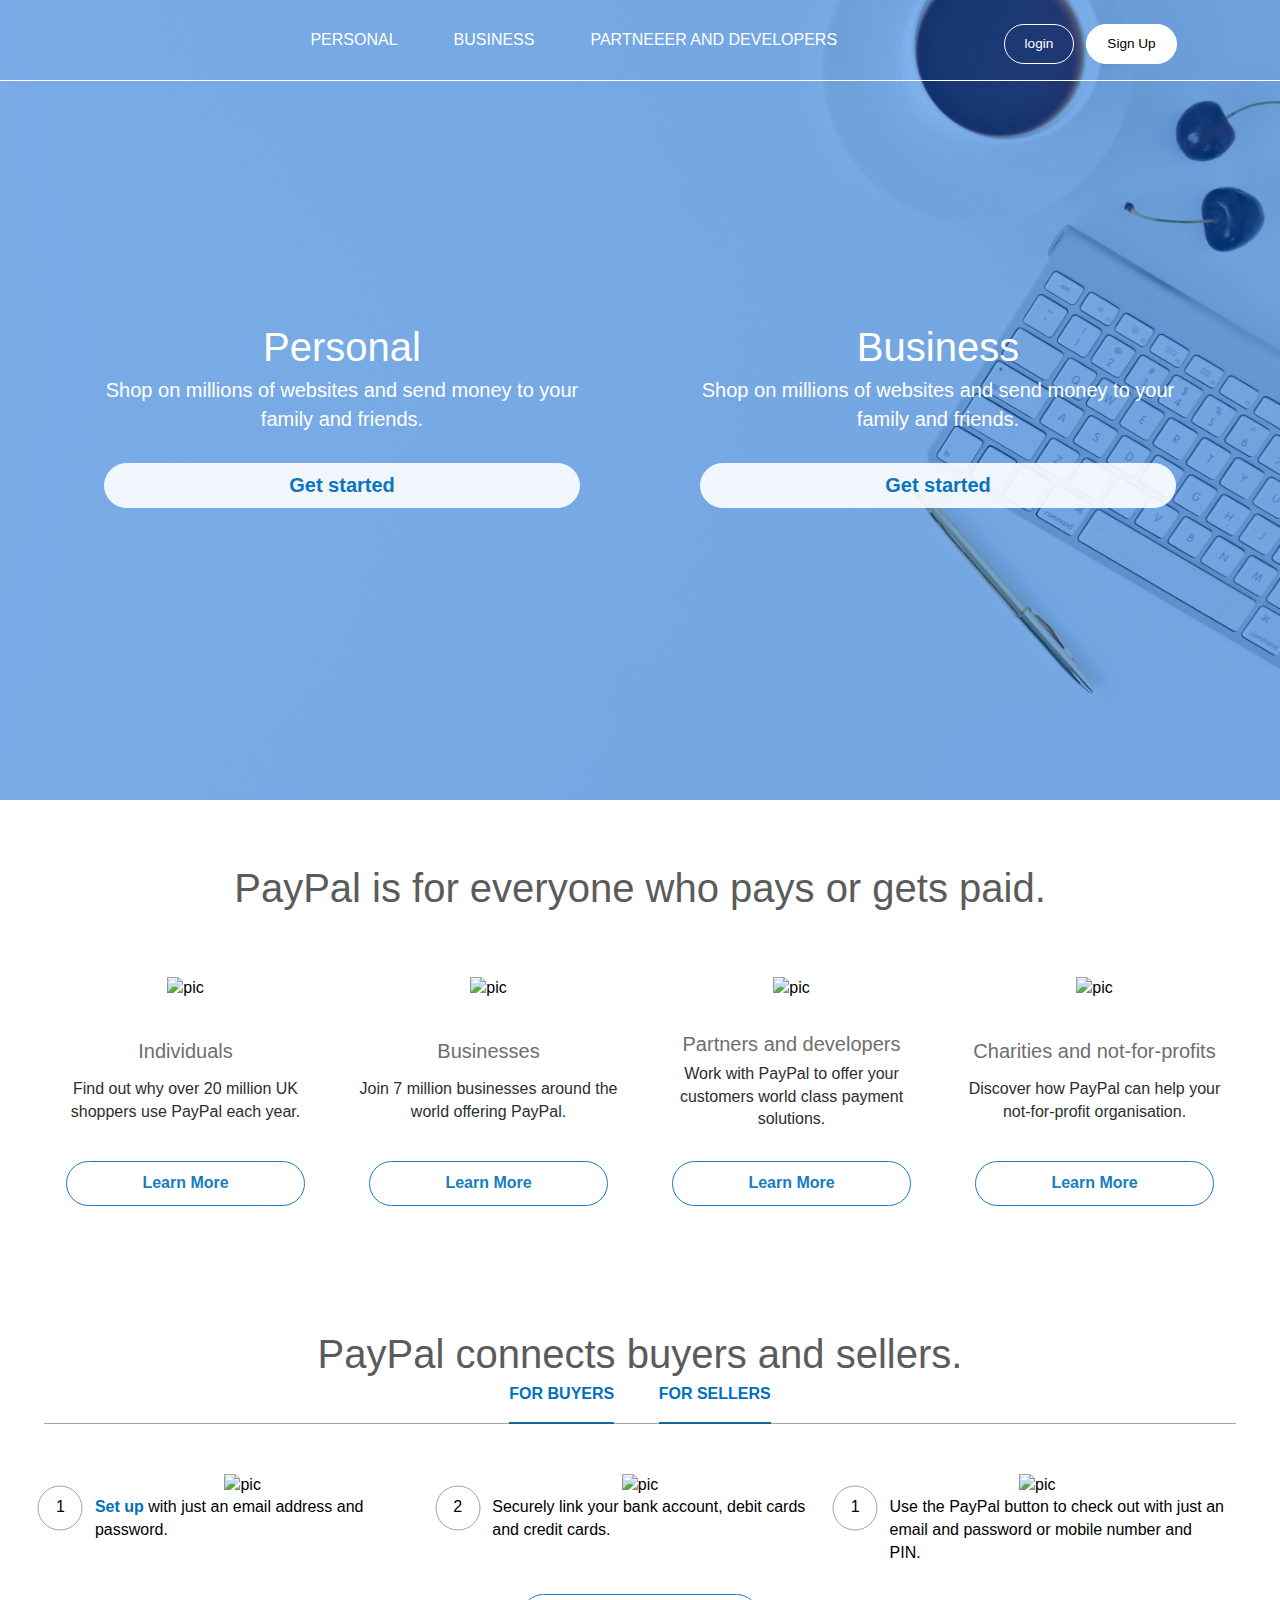
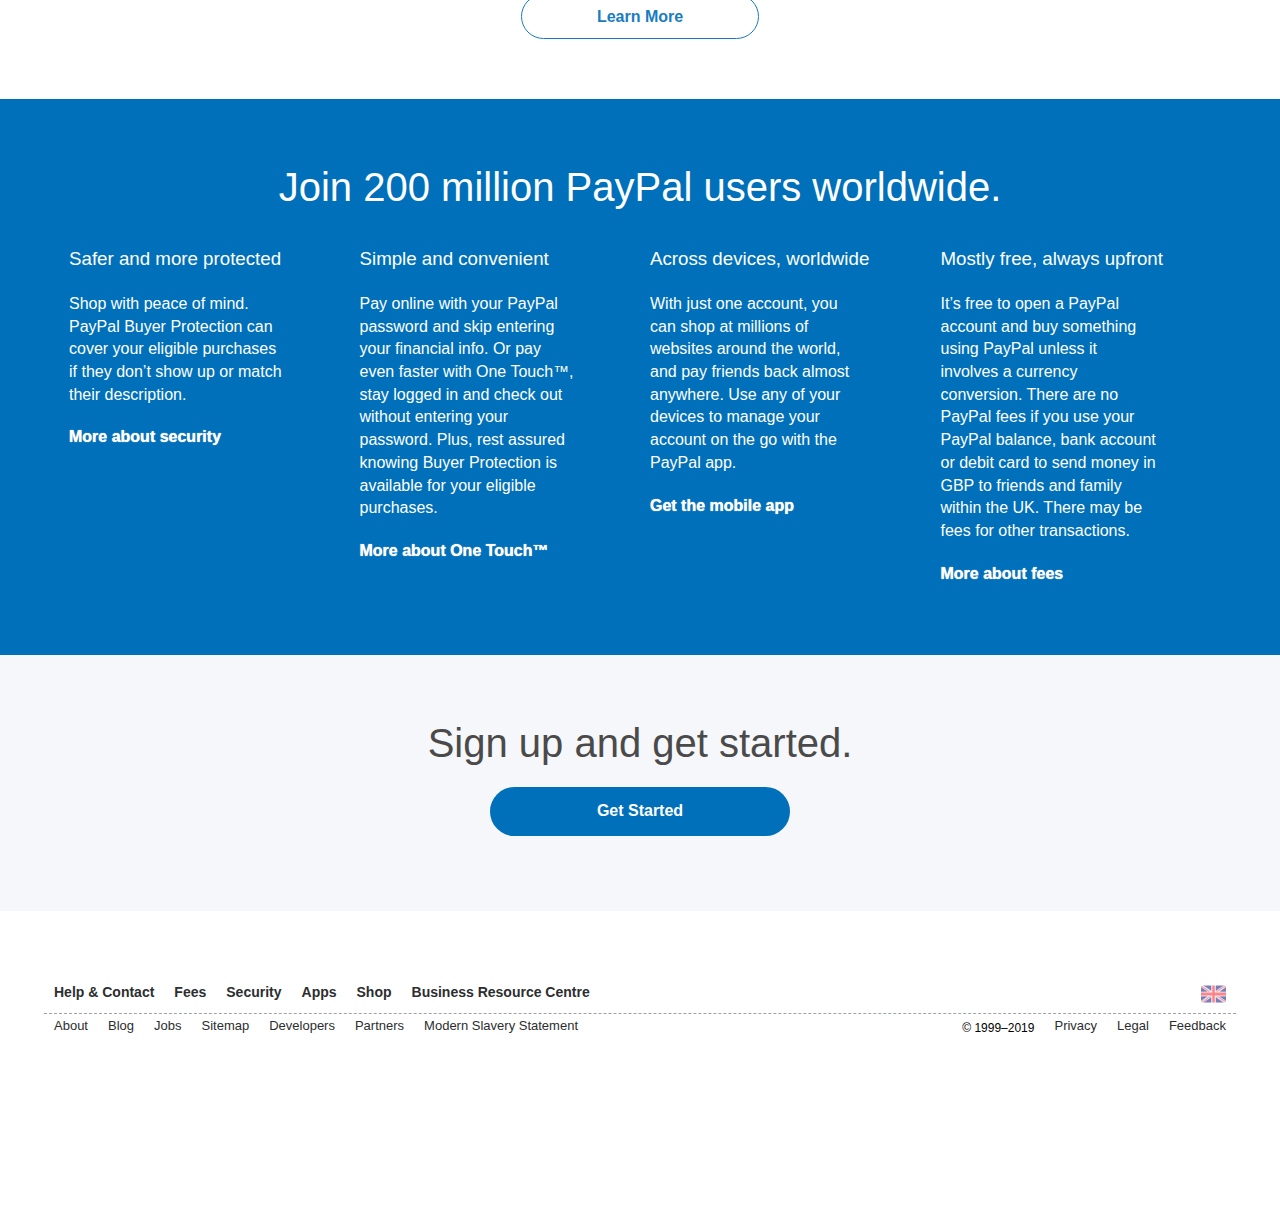
==== index.html @ 9e9250a3 "media query" ====
<!DOCTYPE html>
<html lang="en">

<head>
    <meta charset="UTF-8">
    <meta name="viewport" content="width=device-width, initial-scale=1.0">
    <meta http-equiv="X-UA-Compatible" content="ie=edge">
    <title>Document</title>
    <link rel="stylesheet" href="./css/normalize.css">
    <link rel="stylesheet" href="./css/main.css">
    <link rel="stylesheet" href="./css/responsive.css">
</head>

<body>
    <div class="wrapper">
        <!-- atik -->
        <header class="header">
            <div class="top-nav">
                <div class="container">
                    <div class=" nav-bar">
                        <div class="nav-bar__logo">
                            <a href="#"> <img src="#" alt=""></a>
                        </div>
                        <div class="hambarger-menu" id="js-navbar-toggle">
                            <p>Menu</p>
                        </div>
                        <nav class="nav-bar__nav" id="js-menu">
                            <ul>
                                <li><a href="#">Personal</a></li>
                                <li><a href="#">Business</a></li>
                                <li><a href="#">Partneeer and Developers</a></li>
                            </ul>
                        </nav>
                        <div class="nav-bar__login">
                            <a href="#">login</a>
                            <a class="nav-bar__login-siup" href="#">Sign Up</a>
                        </div>
                    </div>
                </div>
            </div>
            <div class="container">

                <div class="personal-business">
                    <h1>Personal</h1>
                    <p>Shop on millions of websites and send money to your family and friends.</p>
                    <a href="" class="personal-business__btn">Get started</a>
                </div>
                <div class="personal-business">
                    <h1>Business</h1>
                    <p>Shop on millions of websites and send money to your family and friends.</p>
                    <a href="" class="personal-business__btn">Get started</a>
                </div>
            </div>
        </header>

        <div class="container">

            <!-- Artur -->
            <section class="service">
                <div class="service__top">
                    <div class="service__block-title">
                        <h2 class="block-title">PayPal is for everyone who pays or gets paid.</h2>
                    </div>
                    <div class="service__block-content">
                        <ul class="block-content__list">
                            <li class="block-content__item">
                                <img src="https://www.paypalobjects.com/digitalassets/c/website/marketing/emea/gb/en/home/1-individuals.jpg"
                                    alt="pic" class="block-content__img">
                                <div class="block-content__title">Individuals</div>
                                <div class="block-content__dsc">
                                    <p>Find out why over 20 million UK shoppers use PayPal each year.</p>
                                </div>
                                <a href="#" class="block-content__btn">Learn More</a>
                            </li>
                            <li class="block-content__item">
                                <img src="https://www.paypalobjects.com/digitalassets/c/website/marketing/emea/gb/en/home/2-businesses.jpg"
                                    alt="pic" class="block-content__img">
                                <div class="block-content__title">Businesses</div>
                                <div class="block-content__dsc">
                                    <p>Join 7 million businesses around the world offering PayPal.</p>
                                </div>
                                <a href="#" class="block-content__btn">Learn More</a>
                            </li>
                            <li class="block-content__item">
                                <img src="https://www.paypalobjects.com/digitalassets/c/website/marketing/emea/gb/en/home/3-pd.jpg"
                                    alt="pic" class="block-content__img">
                                <div class="block-content__title">Partners and developers</div>
                                <div class="block-content__dsc">
                                    <p>Work with PayPal to offer your customers world class payment solutions.</p>
                                </div>
                                <a href="#" class="block-content__btn">Learn More</a>
                            </li>
                            <li class="block-content__item">
                                <img src="https://www.paypalobjects.com/digitalassets/c/website/marketing/emea/gb/en/home/4-charity.png"
                                    alt="pic" class="block-content__img">
                                <div class="block-content__title">Charities and not-for-profits</div>
                                <div class="block-content__dsc">
                                    <p>Discover how PayPal can help your not-for-profit organisation.</p>
                                </div>
                                <a href="#" class="block-content__btn">Learn More</a>
                            </li>
                        </ul>
                    </div>
                </div>
                <div class="service__bottom">
                    <div class="service__block-title">
                        <h2 class="block-title">PayPal connects buyers and sellers.</h2>
                    </div>
                    <div class="service__block-product">
                        <div class="block-menu">
                            <a href="" class="block-menu__link">For buyers</a>
                            <a href="" class="block-menu__link">For sellers</a>
                        </div>
                        <ul class="block-product__list">
                            <li class="block-product__item">
                                <img src="https://www.paypalobjects.com/digitalassets/c/website/marketing/emea/gb/en/home/uk-sellonline-browser1.png"
                                    alt="pic" class="block-product__img">
                                <div class="block-product__desc">
                                    <div class="block-product__number">1</div>
                                    <div class="block-product__text"><span class="product-text">Set up</span> with just
                                        an email address and password.</div>
                                </div>
                            </li>
                            <li class="block-product__item">
                                <img src="https://www.paypalobjects.com/digitalassets/c/website/marketing/emea/gb/en/home/uk-sellonline-browser2.png"
                                    alt="pic" class="block-product__img">
                                <div class="block-product__desc">
                                    <div class="block-product__number">2</div>
                                    <div class="block-product__text">Securely link your bank account, debit cards and
                                        credit cards.</div>
                                </div>
                            </li>
                            <li class="block-product__item">
                                <img src="https://www.paypalobjects.com/digitalassets/c/website/marketing/emea/gb/en/home/uk-sellonline-browser3.png"
                                    alt="pic" class="block-product__img">
                                <div class="block-product__desc">
                                    <div class="block-product__number">1</div>
                                    <div class="block-product__text">Use the PayPal button to check out with just an
                                        email and password or mobile number and PIN.</div>
                                </div>
                            </li>
                        </ul>
                        <a href="#" class="block-content__btn">Learn More</a>
                    </div>
                </div>
            </section>
        </div>
        <!-- Usun -->
        <section class="users">
            <main class="container">
                <div class="users__upper">
                    <header class="header-box">
                        <h2 class="users__header">Join 200 million PayPal users worldwide.</h2>
                    </header>

                    <article class="users__content">
                        <div class="box">

                            <p class="box__content">
                                <h3 class="box__content-heading">Safer and more protected</h3>
                                <span class="box__content-message">
                                    Shop with peace of mind. PayPal Buyer Protection can cover your eligible purchases
                                    if
                                    they don’t show up or match their description.
                                </span>
                                <a href="#" class="box__content-link">More about security</a>
                            </p>

                        </div>
                        <div class="box">

                            <p class="box__content">
                                <h3 class="box__content-heading">Simple and convenient</h3>
                                <span class="box__content-message">
                                    Pay online with your PayPal password and skip entering your financial info. Or pay
                                    even
                                    faster with One Touch™, stay logged in and check out without entering your password.
                                    Plus, rest assured knowing Buyer Protection is available for your eligible
                                    purchases.
                                </span>
                                <a href="#" class="box__content-link">
                                    More about One Touch™
                                </a>
                            </p>

                        </div>
                        <div class="box">

                            <p class="box__content">
                                <h3 class="box__content-heading">Across devices, worldwide</h3>
                                <span class="box__content-message">With just one account, you can shop at millions of
                                    websites around the world,
                                    and pay friends back almost anywhere. Use any of your devices to manage your account
                                    on
                                    the go with the PayPal app.</span>
                                <a href="#" class="box__content-link">Get the mobile app</a>
                            </p>

                        </div>
                        <div class="box">

                            <p class="box__content">
                                <h3 class="box__content-heading">Mostly free, always upfront</h3>
                                <span class="box__content-message">It’s free to open a PayPal account and buy something
                                    using PayPal unless it
                                    involves a currency conversion. There are no PayPal fees if you use your PayPal
                                    balance,
                                    bank account or debit card to send money in GBP to friends and family within the UK.
                                    There may be fees for other transactions.</span>
                                <a href="#" class="box__content-link">More about fees</a>
                            </p>

                        </div>
                    </article>
                </div>
            </main>
        </section>

        <section id="sign_up">
            <div class="container">
                <div class="sign__up-box">
                    <h2 class="sign_up-heading">Sign up and get started.</h2>

                    <button class="sign_up-button-link "><a href="#">Get Started</a></button>



                </div>
            </div>


        </section>

        <!-- Zizi -->
        <footer class="footer">
            <div class="container">
                <div class="footer-top">
                    <div class="top-left">
                        <ul>
                            <li><a href="https://www.paypal.com/uk/selfhelp/home">Help &amp; Contact</a></li>
                            <li><a href="https://www.paypal.com/uk/webapps/mpp/paypal-fees">Fees</a></li>
                            <li><a href="https://www.paypal.com/uk/webapps/mpp/paypal-safety-and-security">Security</a>
                            </li>
                            <li><a
                                    href="https://app.adjust.com/bfpiqs_meciev?fallback=https%3A%2F%2Fwww%2Epaypal%2Ecom%2Fuk%2Fwebapps%2Fmpp%2Fmobile%2Dapps">Apps</a>
                            </li>
                            <li><a href="https://www.paypal.com/uk/shopping">Shop</a></li>
                            <li><a href="https://www.paypal.com/uk/brc/">Business Resource Centre</a></li>
                        </ul>
                    </div>


                    <div class="top-left">
                        <ul>
                            <li class="country-selector">
                                <a href="https://www.paypal.com/uk/webapps/mpp/country-worldwide"><img
                                        src="./assets/images/uk.png" alt="Uk flag"
                                        title="Change language or country"></a>
                            </li>
                        </ul>
                    </div>

                </div>
                <div class="footer-bottom">
                    <div class="bottom-left">
                        <ul>
                            <li><a href="https://www.paypal.com/uk/webapps/mpp/about">About</a></li>
                            <li><a href="https://www.paypal.com/stories/uk">Blog</a></li>
                            <li><a href="https://www.paypal.com/uk/webapps/mpp/jobs">Jobs</a></li>
                            <li><a href="https://www.paypal.com/uk/webapps/mpp/full-sitemap">Sitemap</a></li>
                            <li><a href="https://developer.paypal.com/">Developers</a></li>
                            <li><a href="https://www.paypal.com/uk/webapps/mpp/partner-programme">Partners</a></li>
                            <li><a href="https://www.paypal.com/uk/webapps/mpp/ua/legalhub-full">Modern Slavery
                                    Statement</a>
                            </li>
                        </ul>
                    </div>

                    <div class="bottom-left">
                        <ul>
                            <li class="footer-copyright">© 1999–2019</li>
                            <li><a href="https://www.paypal.com/uk/webapps/mpp/ua/privacy-full">Privacy</a></li>
                            <li><a href="https://www.paypal.com/uk/webapps/mpp/ua/legalhub-full">Legal</a></li>
                            <li><a href="#">Feedback</a></li>
                        </ul>
                    </div>
                </div>
            </div>
        </footer>
    </div>

    <script>
        let mainNav = document.getElementById('js-menu');
        let navBarToggle = document.getElementById('js-navbar-toggle');

        navBarToggle.addEventListener('click', function () {

            mainNav.classList.toggle('active');
        });
    </script>

</body>

</html>
---- css/main.css ----
/* basic settings */
* {
  margin: 0;
  padding: 0;
  box-sizing: border-box;
}

html {
  width: 100%;
  height: 100%;
}

body {
  width: 100%;
  height: 100%;
  line-height: 1.42;
  font-size: 16px;
  font-family: 'Ubuntu', Arial, Helvetica, sans-serif;
  /* to smooth fonts */
  -webkit-font-smoothing: antialiased;
  -moz-osx-font-smoothing: grayscale;
}

.wrapper {
  min-height: 100%;
  overflow: hidden;
  position: relative;
}

.container {
  max-width: 1192px;
  margin: 0 auto;
}

ul {
  padding: 0;
  margin: 0;
}

ul li {
  list-style: none;
}

h1,
h2,
h3,
h4,
h5,
h6 {
  margin: 0;
  font-weight: normal;
}

a {
  text-decoration: none;
}

p {
  padding: 0;
  margin: 0;
}

*,
*::before,
*::after {
  box-sizing: border-box;
}

/* Header CSS */
.header {
  background: #9da3a6;
  position: relative;
  height: 800px;
  background: url(../assets/images/banner.jpg) center center;
  background-size: cover;
  color: #fff;
  z-index: 1;
}

.header::before {
  content: "";
  position: absolute;
  top: 0;
  left: 0;
  width: 100%;
  height: 100%;
  background: rgba(0, 100, 220, 0.5);
  z-index: -1;
}

.top-nav {
  border-bottom: 1px solid #fff;
  position: relative;
}

.nav-bar {
  width: 100%;
  height: 80px;
  display: flex;
  list-style: none;
}

.nav-bar__logo {
  width: 20%;
  height: 43px;
  display: inline-block;
  padding: 0;
  background: transparent url(https://www.paypalobjects.com/digitalassets/c/website/logo/full-text/pp_fc_hl.svg) center center no-repeat;
  background-image: url(https://www.paypalobjects.com/webstatic/i/logo/rebrand/ppcom-white.svg);
  background-clip: border-box;
  background-origin: padding-box;
  background-position: 0 50%;
  background-size: contain;
  overflow: hidden;
  margin-top: 16px;
}

.nav-bar__nav {
  width: 60%;
  z-index: 3;
}

.nav-bar__nav ul {
  display: flex;
  flex-direction: row;
}

.nav-bar__nav ul li {
  color: #fff;
  text-transform: uppercase;
  cursor: pointer;
  padding: 0 28px;
}

.nav-bar__nav ul li a {
  line-height: 80px;
  color: #fff;
}

.nav-bar__nav ul li a:hover {

  text-decoration: none;
}

.nav-bar__nav ul li:hover {
  color: #000;
  border-bottom: 2px solid #fff;
}

.hambarger-menu {
  display: none;
}

.nav-bar__login-signup {
  width: 20%;
}

.nav-bar__login a {
  float: left;
  color: #fff;
  border: 1px solid #fff;
  padding: 13px 20px;
  border-radius: 30px;
  display: flex;
  font-size: .85rem;
  align-items: center;
  justify-content: center;
  height: 40px;
  margin: 24px 6px 14px 6px;
  justify-content: flex-end;
}

.nav-bar__login a:last-child {
  color: #000;
  background: #fff;
}

.nav-bar__login a:hover {
  opacity: 0.9;
}

.personal-business {
  width: 50%;
  padding: 20% 5%;
  float: left;
  text-align: center;
  font-size: 20px;
}

.personal-business__btn {
  color: #0070ba;
  border: 1px solid #fff;
  background: #fff;
  padding: 13px 15px;
  font-family: "Helvetica Neue", Arial, sans-serif;
  font-weight: 700;
  margin-top: 30px;
  border-radius: 30px;
  opacity: .9;
  display: flex;
  align-items: center;
  justify-content: center;
  height: 45px;
}


/* Artur's scc code */
.service {
  display: flex;
  flex-direction: column;
  align-items: center;
}

.service__top {
  display: flex;
  flex-direction: column;
  margin: 60px 0 60px;
}

.service__block-title {
  display: flex;
  justify-content: center;
}

.block-title {
  font-family: "Helvetica Neue", Arial, sans-serif;
  color: #4a4a4a;
  font-size: 40px;
  font-weight: 350;
  font-style: normal;
  opacity: .9;
}

.service__block-content {
  margin-top: 40px;
}

.block-content__list {
  display: flex;
  justify-content: space-between;
  width: 100%;
}

.block-content__item {
  display: flex;
  flex-direction: column;
  align-items: center;
  width: 25%;
  margin-left: 20px;
  justify-content: space-between;
}

.block-content__item:first-child {
  margin-left: 0px;
}

.block-content__img {
  margin: 20px 0 30px;
}

.block-content__title {
  color: #4a4a4a;
  font-family: "Helvetica Neue", Arial, sans-serif;
  font-size: 20px;
  font-weight: 400;
  font-style: normal;
  margin-bottom: 5px;
  opacity: .8;
}

.block-content__dsc p {
  color: #2c2e2f;
  font-family: "Helvetica Neue", Arial, sans-serif;
  font-size: 16px;
  font-weight: 400;
  font-style: normal;
  text-align: center;
}

.block-content__btn {
  color: #0070ba;
  border: 1px solid #0070ba;
  padding: 13px 75px;
  font-family: "Helvetica Neue", Arial, sans-serif;
  font-weight: 700;
  margin-top: 30px;
  border-radius: 30px;
  opacity: .9;
  display: flex;
  align-items: center;
  justify-content: center;
  height: 45px;
}

.block-content__btn:hover {
  opacity: 1;

}

.service__bottom {
  width: 100%;
}

.service__block-product {
  display: flex;
  flex-direction: column;
  align-items: center;
}

.block-menu {
  width: 100%;
  text-align: center;
}

.block-menu:after {
  content: '';
  display: block;
  border-bottom: 1px solid #4a4a4a;
  opacity: .5;
  width: 100%;
  padding-bottom: 17px;
}

.block-menu__link {
  color: #0070ba;
  font-family: "Helvetica Neue", Arial, sans-serif;
  font-size: 16px;
  font-weight: 700;
  font-style: normal;
  text-align: center;
  text-transform: uppercase;
  margin-right: 40px;
  border-bottom: 2px solid #0070ba;
  padding-bottom: 20px;
}

.block-menu__link:last-child {
  margin-right: 0;
}

.block-product__list {
  display: flex;
  justify-content: space-between;
  width: 100%;
  margin-top: 50px;
}

.block-product__item {
  width: 33.3%;
  display: flex;
  flex-direction: column;
  align-items: center;
  margin: 0 12px;
}

.block-product__desc {
  display: flex;
  align-items: flex-start;
}

.block-product__number {
  position: relative;
  margin-right: 30px;
}

.product-text {
  color: #0070ba;
  font-weight: 700;
}

.block-product__number:after {
  position: absolute;
  content: '';
  display: block;
  width: 45px;
  height: 45px;
  border: 1px solid #9da3a6;
  border-radius: 50%;
  top: 50%;
  left: 50%;
  -webkit-transform: translate(-50%, -50%);
  transform: translate(-50%, -50%);
}

.block-content__btn {
  margin: 30px 0 60px;
}

/* User css code */

.users {
  width: 100%;
  background-color: #0070ba;
  padding: 45px 0;
}

.users__upper {
  color: #fff;
  display: flex;
  flex-direction: column;
  align-items: center;
  padding: 15px;
}

.users__header {
  font-size: 40px;
  font-weight: lighter;
}

.users__content {
  display: flex;
  flex-direction: row;
  justify-content: flex-start;


}

.box {
  margin: 10px;
  flex: 1;
  align-self: auto;
}

.box__content {
  margin: 10px;
}

.box__content-heading {
  font-weight: lighter;
  padding: 10px 0 10px 0;
}

.box__content-message {
  display: block;
  font: 16px;
  font-weight: normal;
  padding: 10px 0 20px 0;
  width: 80%;
}

.box__content-link {
  color: #fff;
  font-weight: bold;
  margin: 20px 0 10px 0;
  padding-top: 20px;
  text-shadow: 0 0 1px #fff;
}

.box a:hover {
  text-decoration-line: underline;
}

#sign_up {
  display: flex;
  align-items: center;
  width: 100%;
  background-color: #f5f7fa;
  padding: 60px 0;
}

.sign_up-heading {
  color: #4a4a4a;
  font-size: 40px;
}

.sign__up-box {
  display: flex;
  align-items: center;
  flex-direction: column;
}

.sign_up-button-link {
  background-color: #0070ba;
  margin: 15px;
  border-radius: 35px;
  width: 300px;
  padding: 15px 10px;
  display: inline-block;
  border: 0px;
}

.sign__up-box a {
  color: #fff;
  font-weight: bold;
}


/* Zizi- ----------------------------FOOTER */
.footer-top {
  display: flex;
  justify-content: space-between;
  margin-top: 70px;
  border-bottom: 1px dashed #9da3a6
}

.top-left ul {
  display: flex;
  flex-direction: row;
  align-items: flex-end;
}

.top-left ul li {
  padding: 0 10px;
}

.top-left ul li a {
  color: #2c2e2f;
  font-weight: bold;
  font-size: 14px;
}

.footer-bottom {
  display: flex;
  justify-content: space-between;
  margin-bottom: 170px;
}

.bottom-left ul {
  display: flex;
  flex-direction: row;
  align-items: flex-end;
}

.bottom-left ul li {
  padding: 0 10px;
}

.bottom-left ul li a {
  color: #2c2e2f;
  font-size: 13px;

}

.footer-copyright {
  font-size: 12px;
}

.country-selector img {
  width: 25px;
  height: 26px;
  opacity: 0.7;
}

.country-selector img:hover {
  box-shadow: 0 0 2px 1px rgba(0, 140, 186, 0.5);
}

/* User css code */
---- css/responsive.css ----
/* phone */
@media only screen and (max-width: 600px) {
    .nav-bar__logo {
        order: 2;
    }

    .nav-bar__login {
        order: 4;
    }

    .nav-bar__nav {
        order: 3;
    }

    .nav-bar__nav {
        position: absolute;
        top: 80px;
        background: #003087;
        width: 100vw;
        height: 100vh;
        opacity: .9;
        display: none;
    }

    .nav-bar__nav ul {
        background: #003087;
        display: flex;
        flex-direction: column;
    }

    .nav-bar__nav ul li {
        cursor: pointer;
    }

    .nav-bar__nav ul li a {
        font-size: 14px;
    }

    .hambarger-menu {
        color: #fff;
        border: 1px solid #fff;
        padding: 13px 20px;
        border-radius: 30px;
        display: flex;
        font-size: .85rem;
        align-items: center;
        justify-content: center;
        height: 40px;
        margin: 24px 6px 14px 24px;
        order: 1;
        position: relative;
    }

    .hambarger-menu p {
        margin-left: 16px;
    }

    .hambarger-menu::before {
        border: 1px solid #fff;
        content: "";
        width: 18px;
        position: absolute;
        top: 14px;
        left: 12px;
    }

    .hambarger-menu::after {
        border: 1px solid #fff;
        content: "";
        width: 18px;
        position: absolute;
        top: 22px;
        left: 12px;
    }

    a.nav-bar__login-siup {
        display: none;
    }

    .nav-bar__login {
        justify-content: end;
        margin-right: 24px;
    }

    .nav-bar {
        display: flex;
        justify-content: space-between;
        z-index: 2;
    }

    .active {
        display: block;

    }

   .users__header {
    font-size: 30px;
    text-align: center;
   }

   .users__content {
    display: flex;
    flex-direction: column;
   }

   .box__content-message {
    width: 99%;
   }

   .sign_up-heading {
    font-size: 25px;
    font-weight: bold;
   }

   .sign_up-button-link {
    width: 195px;
    padding: 10px 5px;
   }


}

/* Portrait tablet */
@media only screen and (min-width: 600px) {}

/*LandScap Tablet */
@media only screen and (min-width: 768px) {}

/* desktop */
@media only screen and (min-width: 992px) {}

/* large desktop */
@media only screen and (min-width: 1200px) {}
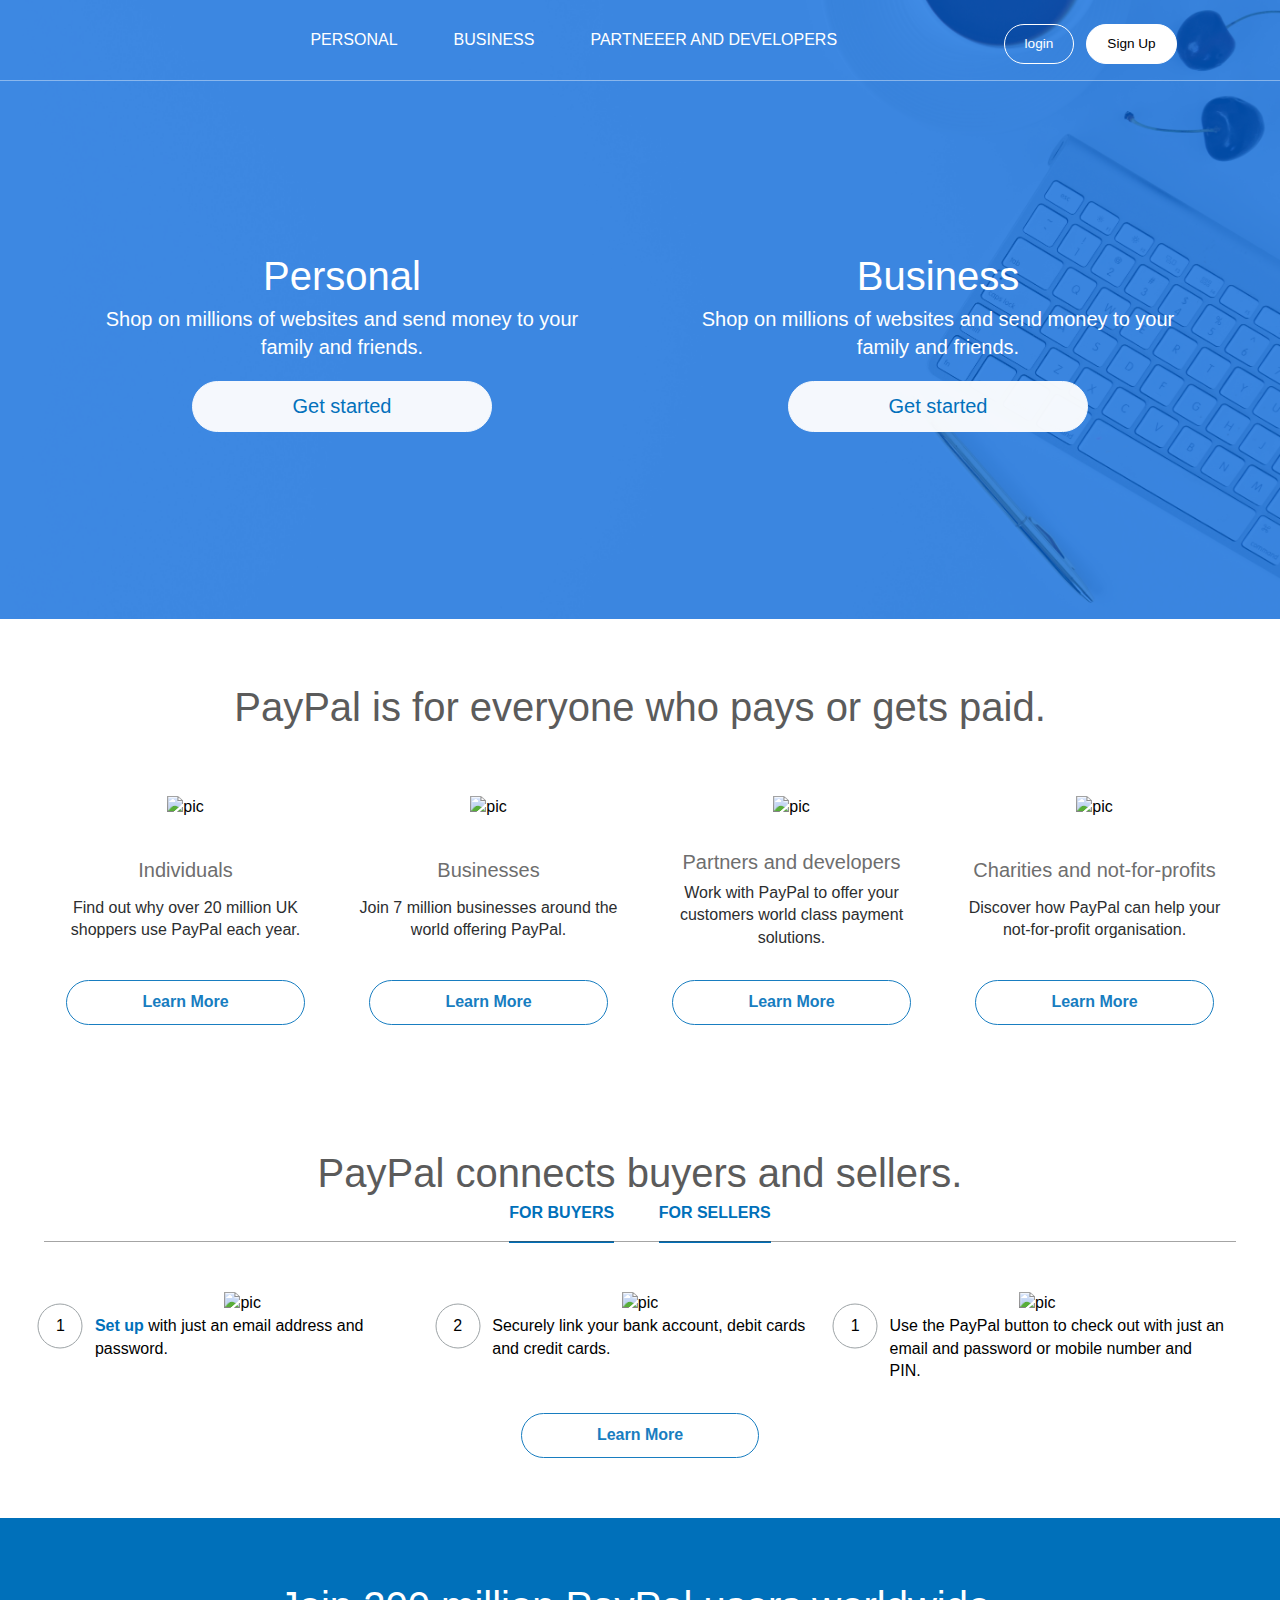
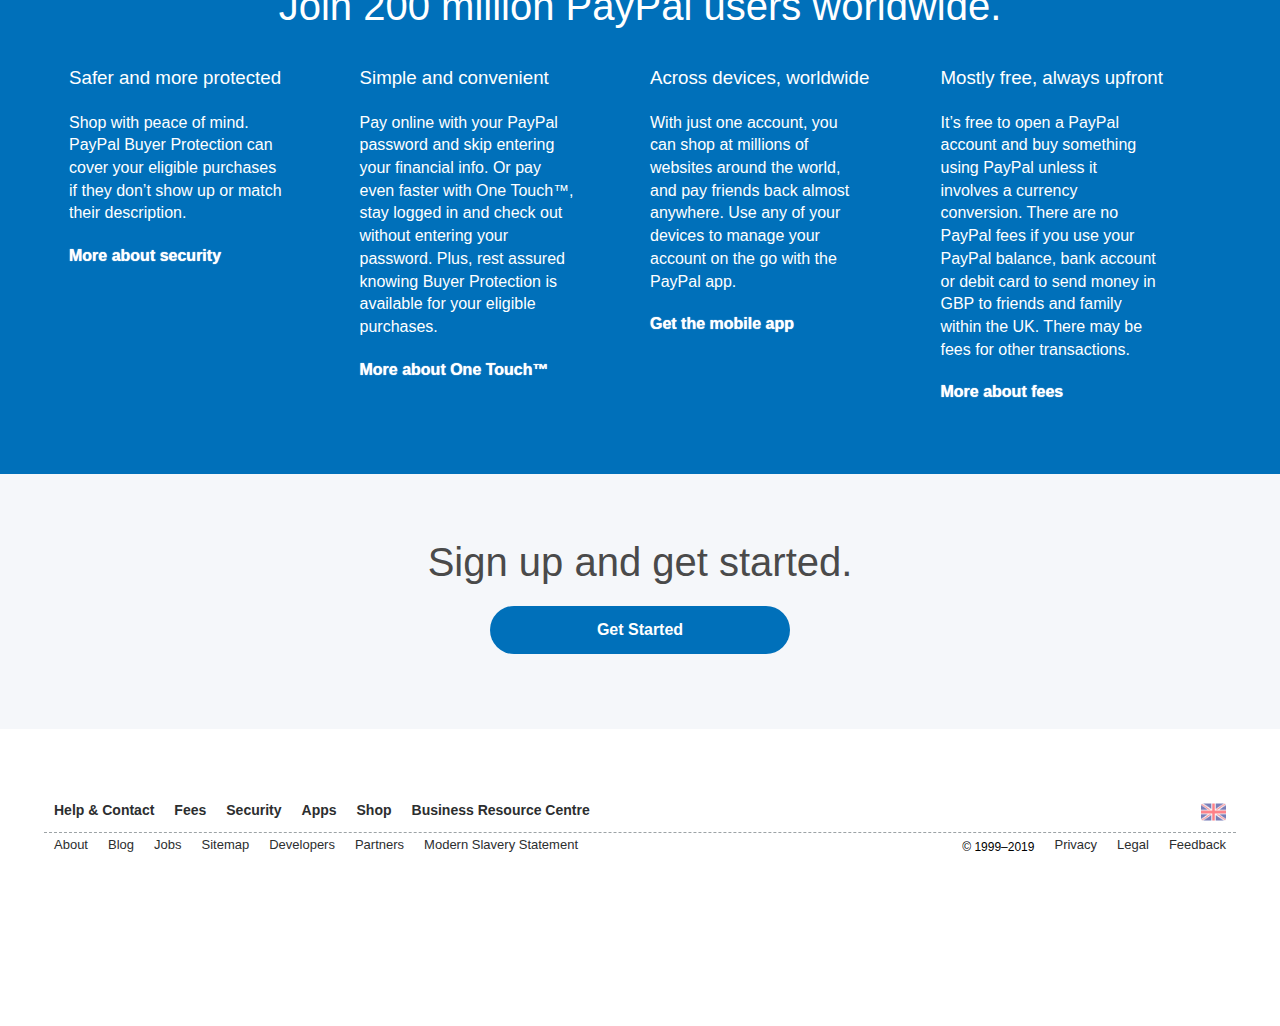
==== commit 9ae30c29: "nav and banner responsive" ====
--- a/index.html
+++ b/index.html
@@ -39,16 +39,23 @@
                 </div>
             </div>
             <div class="container">
-
-                <div class="personal-business">
-                    <h1>Personal</h1>
-                    <p>Shop on millions of websites and send money to your family and friends.</p>
-                    <a href="" class="personal-business__btn">Get started</a>
-                </div>
-                <div class="personal-business">
-                    <h1>Business</h1>
-                    <p>Shop on millions of websites and send money to your family and friends.</p>
-                    <a href="" class="personal-business__btn">Get started</a>
+                <div class="banner">
+                    <div class="personal-business">
+                        <h1>Personal</h1>
+                        <p>Shop on millions of websites and send money to your family and friends.</p>
+                        <div class="btn-bannner">
+                            <a href="#">Get started</a>
+                        </div>
+                        <!-- <a href="" class="personal-business__btn">Get started</a> -->
+                    </div>
+                    <div class="personal-business">
+                        <h1>Business</h1>
+                        <p>Shop on millions of websites and send money to your family and friends.</p>
+                        <div class="btn-bannner">
+                            <a href="#">Get started</a>
+                        </div>
+                        <!-- <a href="" class="personal-business__btn">Get started</a> -->
+                    </div>
                 </div>
             </div>
         </header>
@@ -149,7 +156,7 @@
         <section class="users">
             <main class="container">
                 <div class="users__upper">
-                    <header class="header-box">
+                    <header>
                         <h2 class="users__header">Join 200 million PayPal users worldwide.</h2>
                     </header>
 
--- a/css/main.css
+++ b/css/main.css
@@ -70,7 +70,7 @@
 .header {
   background: #9da3a6;
   position: relative;
-  height: 800px;
+  height: auto;
   background: url(../assets/images/banner.jpg) center center;
   background-size: cover;
   color: #fff;
@@ -84,12 +84,12 @@
   left: 0;
   width: 100%;
   height: 100%;
-  background: rgba(0, 100, 220, 0.5);
+  background: rgba(0, 100, 220, 0.75);
   z-index: -1;
 }
 
 .top-nav {
-  border-bottom: 1px solid #fff;
+  border-bottom: 1px solid rgba(255, 255, 255, 0.4);
   position: relative;
 }
 
@@ -179,29 +179,59 @@
   opacity: 0.9;
 }
 
+.banner {
+  display: flex;
+}
+
 .personal-business {
-  width: 50%;
-  padding: 20% 5%;
-  float: left;
+  /* width: 50%; */
+  padding: 14% 5%;
+  /* float: left; */
   text-align: center;
   font-size: 20px;
-}
-
-.personal-business__btn {
+  display: flex;
+  justify-content: space-around;
+  align-items: center;
+  flex-direction: column;
+}
+
+.btn-bannner {
+  display: flex;
+  justify-content: center;
+  align-items: center;
+  color: #0070ba;
+  border-radius: 30px;
+  border: 1px solid #fff;
+  margin: 20px;
+  background: #fff;
+  width: 300px;
+  cursor: pointer;
+  opacity: .95;
+}
+
+.btn-bannner a {
+  padding: 10px 10px;
+  color: #0070ba;
+
+}
+
+.btn-bannner:hover {
+  opacity: 1;
+}
+
+/* .personal-business__btn {
   color: #0070ba;
   border: 1px solid #fff;
   background: #fff;
   padding: 13px 15px;
   font-family: "Helvetica Neue", Arial, sans-serif;
-  font-weight: 700;
   margin-top: 30px;
   border-radius: 30px;
-  opacity: .9;
   display: flex;
   align-items: center;
   justify-content: center;
   height: 45px;
-}
+} */
 
 
 /* Artur's scc code */
--- a/css/responsive.css
+++ b/css/responsive.css
@@ -1,5 +1,15 @@
 /* phone */
 @media only screen and (max-width: 600px) {
+
+    h1 {
+        font-size: 32px;
+    }
+
+    p {
+        font: 12px;
+    }
+
+    /* nav bar */
     .nav-bar__logo {
         order: 2;
     }
@@ -58,7 +68,7 @@
     .hambarger-menu::before {
         border: 1px solid #fff;
         content: "";
-        width: 18px;
+        width: 14px;
         position: absolute;
         top: 14px;
         left: 12px;
@@ -67,7 +77,7 @@
     .hambarger-menu::after {
         border: 1px solid #fff;
         content: "";
-        width: 18px;
+        width: 14px;
         position: absolute;
         top: 22px;
         left: 12px;
@@ -93,41 +103,62 @@
 
     }
 
-   .users__header {
-    font-size: 30px;
-    text-align: center;
-   }
+    /* banner */
+    .banner {
+        display: flex;
+        flex-direction: column;
+    }
 
-   .users__content {
-    display: flex;
-    flex-direction: column;
-   }
+    .btn-bannner {
+        width: 180px;
+    }
 
-   .box__content-message {
-    width: 99%;
-   }
-
-   .sign_up-heading {
-    font-size: 25px;
-    font-weight: bold;
-   }
-
-   .sign_up-button-link {
-    width: 195px;
-    padding: 10px 5px;
-   }
+    .btn-bannner a {
+        padding: 6px 10px;
+    }
 
 
-}
 
-/* Portrait tablet */
-@media only screen and (min-width: 600px) {}
+    /* footer */
+    .footer-top {
+        flex-direction: column-reverse;
+        justify-content: center;
+        align-items: center;
+        border: none;
+        padding: 0px 10px;
+    }
 
-/*LandScap Tablet */
-@media only screen and (min-width: 768px) {}
+    .footer-bottom {
+        flex-direction: column;
+    }
 
-/* desktop */
-@media only screen and (min-width: 992px) {}
 
-/* large desktop */
-@media only screen and (min-width: 1200px) {}+    .top-left {
+        display: flex;
+        justify-content: center;
+        align-items: center;
+    }
+
+    .top-left ul li {
+        padding: 0 6px;
+    }
+
+    .bottom-left ul {
+        display: flex;
+        flex-direction: row;
+        /* align-items: flex-end; */
+        align-items: center;
+        justify-content: center;
+    }
+
+    /* Porttait tablate */
+    @media only screen and (min-width: 600px) {}
+
+    /*LandScap Tablate */
+    @media only screen and (min-width: 768px) {}
+
+    /* desktop */
+    @media only screen and (min-width: 992px) {}
+
+    /* large desktop */
+    @media only screen and (min-width: 1200px) {}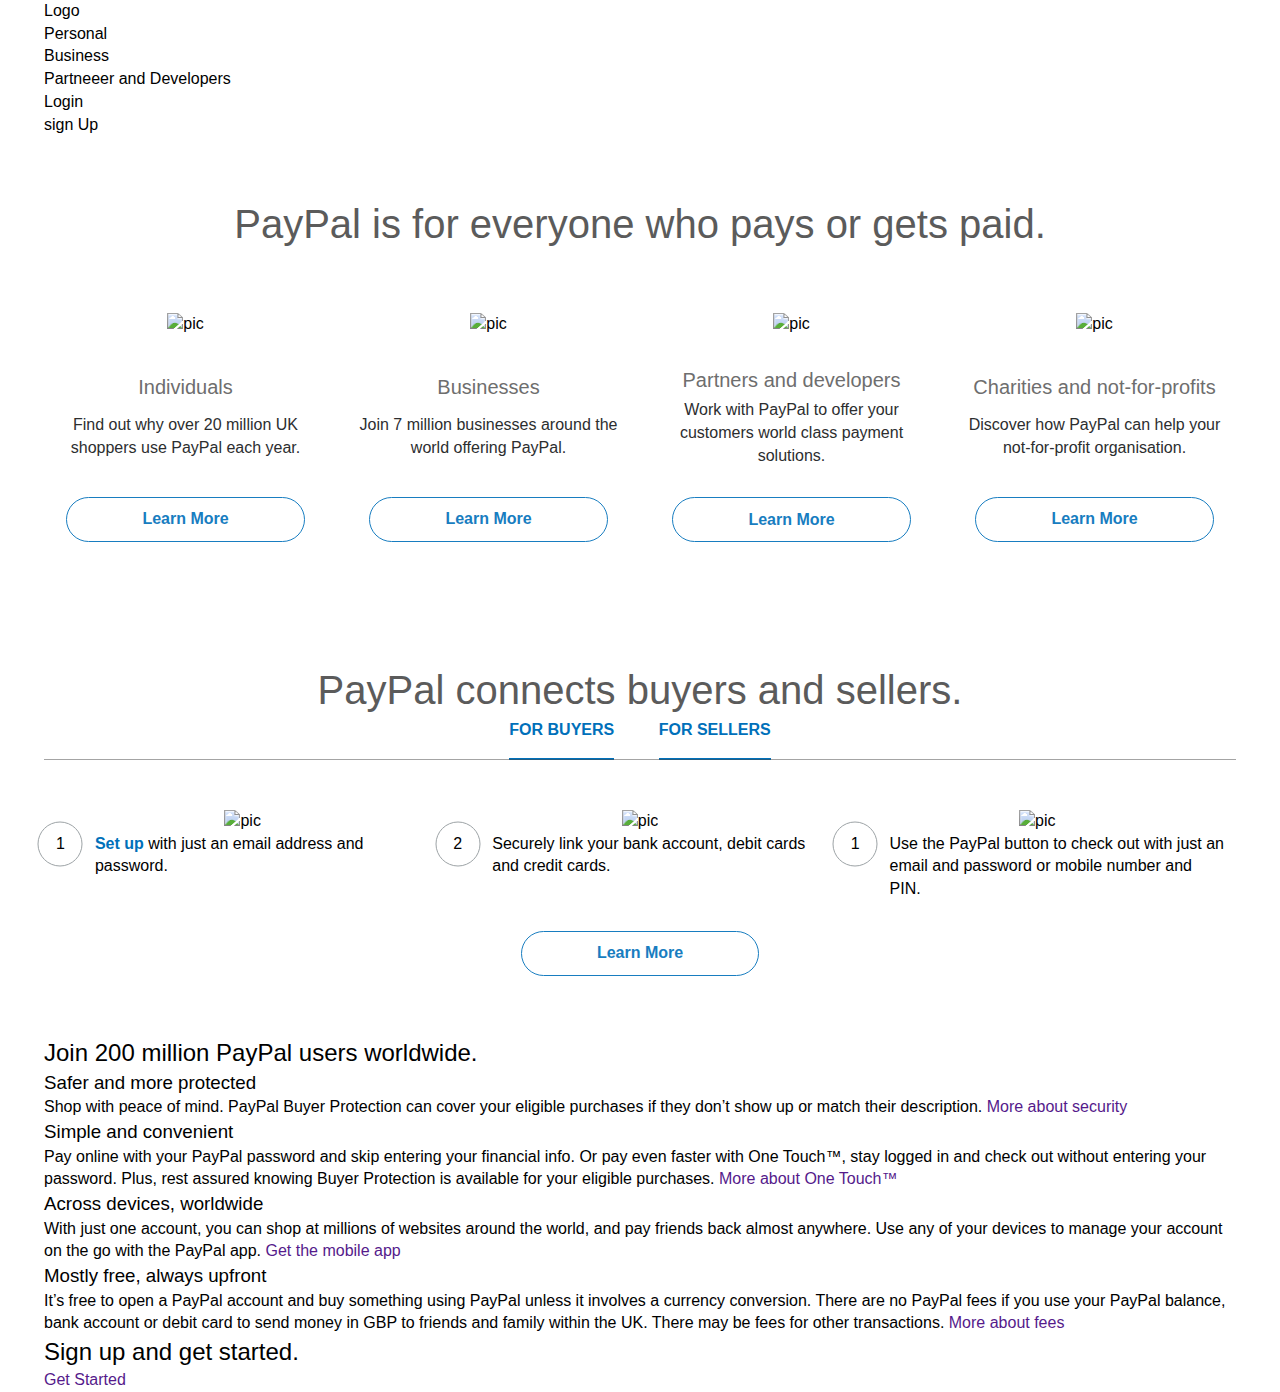
==== commit c793e46b: "made header" ====
--- a/index.html
+++ b/index.html
@@ -8,59 +8,30 @@
     <title>Document</title>
     <link rel="stylesheet" href="./css/normalize.css">
     <link rel="stylesheet" href="./css/main.css">
-    <link rel="stylesheet" href="./css/responsive.css">
 </head>
 
 <body>
     <div class="wrapper">
-        <!-- atik -->
-        <header class="header">
-            <div class="top-nav">
-                <div class="container">
-                    <div class=" nav-bar">
-                        <div class="nav-bar__logo">
-                            <a href="#"> <img src="#" alt=""></a>
-                        </div>
-                        <div class="hambarger-menu" id="js-navbar-toggle">
-                            <p>Menu</p>
-                        </div>
-                        <nav class="nav-bar__nav" id="js-menu">
-                            <ul>
-                                <li><a href="#">Personal</a></li>
-                                <li><a href="#">Business</a></li>
-                                <li><a href="#">Partneeer and Developers</a></li>
-                            </ul>
-                        </nav>
-                        <div class="nav-bar__login">
-                            <a href="#">login</a>
-                            <a class="nav-bar__login-siup" href="#">Sign Up</a>
-                        </div>
+        <div class="container">
+            <!-- atik -->
+            <header class="header">
+                <div class="nav-bar">
+                    <div class="nav-bar__logo">Logo</div>
+                    <nav class="nav-bar__nav">
+                        <ul>
+                            <li><a href="#"></a>Personal</li>
+                            <li><a href="#"></a>Business</li>
+                            <li><a href="#"></a>Partneeer and Developers</li>
+                        </ul>
+                    </nav>
+                    <div class="nav-bar__login-signup">
+                        <ul>
+                            <li><a href=""></a>Login</li>
+                            <li><a href=""></a>sign Up</li>
+                        </ul>
                     </div>
                 </div>
-            </div>
-            <div class="container">
-                <div class="banner">
-                    <div class="personal-business">
-                        <h1>Personal</h1>
-                        <p>Shop on millions of websites and send money to your family and friends.</p>
-                        <div class="btn-bannner">
-                            <a href="#">Get started</a>
-                        </div>
-                        <!-- <a href="" class="personal-business__btn">Get started</a> -->
-                    </div>
-                    <div class="personal-business">
-                        <h1>Business</h1>
-                        <p>Shop on millions of websites and send money to your family and friends.</p>
-                        <div class="btn-bannner">
-                            <a href="#">Get started</a>
-                        </div>
-                        <!-- <a href="" class="personal-business__btn">Get started</a> -->
-                    </div>
-                </div>
-            </div>
-        </header>
-
-        <div class="container">
+            </header>
 
             <!-- Artur -->
             <section class="service">
@@ -151,160 +122,72 @@
                     </div>
                 </div>
             </section>
-        </div>
-        <!-- Usun -->
-        <section class="users">
-            <main class="container">
-                <div class="users__upper">
-                    <header>
-                        <h2 class="users__header">Join 200 million PayPal users worldwide.</h2>
-                    </header>
 
-                    <article class="users__content">
-                        <div class="box">
+            <!-- Usun -->
+            <section class="users">
+                <div id="join">
+                    <h2 class="">Join 200 million PayPal users worldwide.</h2>
+                    <div class="">
+                        <h3 class="">Safer and more protected</h3>
+                        <p class="">
+                            <span class="">
+                                Shop with peace of mind. PayPal Buyer Protection can cover your eligible purchases if
+                                they don’t show up or match their description.
+                            </span>
+                            <a href="" class="">More about security</a>
+                        </p>
 
-                            <p class="box__content">
-                                <h3 class="box__content-heading">Safer and more protected</h3>
-                                <span class="box__content-message">
-                                    Shop with peace of mind. PayPal Buyer Protection can cover your eligible purchases
-                                    if
-                                    they don’t show up or match their description.
-                                </span>
-                                <a href="#" class="box__content-link">More about security</a>
-                            </p>
+                    </div>
+                    <div class="">
+                        <h3 class="">Simple and convenient</h3>
+                        <p class="">
+                            <span class="">
+                                Pay online with your PayPal password and skip entering your financial info. Or pay even
+                                faster with One Touch™, stay logged in and check out without entering your password.
+                                Plus, rest assured knowing Buyer Protection is available for your eligible purchases.
+                            </span>
+                            <a href="" class="">
+                                More about One Touch™
+                            </a>
+                        </p>
 
-                        </div>
-                        <div class="box">
+                    </div>
+                    <div class="">
+                        <h3 class="">Across devices, worldwide</h3>
+                        <p class="">
+                            <span class="">With just one account, you can shop at millions of websites around the world,
+                                and pay friends back almost anywhere. Use any of your devices to manage your account on
+                                the go with the PayPal app.</span>
+                            <a href="" class="">Get the mobile app</a>
+                        </p>
 
-                            <p class="box__content">
-                                <h3 class="box__content-heading">Simple and convenient</h3>
-                                <span class="box__content-message">
-                                    Pay online with your PayPal password and skip entering your financial info. Or pay
-                                    even
-                                    faster with One Touch™, stay logged in and check out without entering your password.
-                                    Plus, rest assured knowing Buyer Protection is available for your eligible
-                                    purchases.
-                                </span>
-                                <a href="#" class="box__content-link">
-                                    More about One Touch™
-                                </a>
-                            </p>
+                    </div>
+                    <div class="">
+                        <h3 class="">Mostly free, always upfront</h3>
+                        <p class="">
+                            <span class="">It’s free to open a PayPal account and buy something using PayPal unless it
+                                involves a currency conversion. There are no PayPal fees if you use your PayPal balance,
+                                bank account or debit card to send money in GBP to friends and family within the UK.
+                                There may be fees for other transactions.</span>
+                            <a href="" class="">More about fees</a>
+                        </p>
 
-                        </div>
-                        <div class="box">
+                    </div>
+                </div>
 
-                            <p class="box__content">
-                                <h3 class="box__content-heading">Across devices, worldwide</h3>
-                                <span class="box__content-message">With just one account, you can shop at millions of
-                                    websites around the world,
-                                    and pay friends back almost anywhere. Use any of your devices to manage your account
-                                    on
-                                    the go with the PayPal app.</span>
-                                <a href="#" class="box__content-link">Get the mobile app</a>
-                            </p>
-
-                        </div>
-                        <div class="box">
-
-                            <p class="box__content">
-                                <h3 class="box__content-heading">Mostly free, always upfront</h3>
-                                <span class="box__content-message">It’s free to open a PayPal account and buy something
-                                    using PayPal unless it
-                                    involves a currency conversion. There are no PayPal fees if you use your PayPal
-                                    balance,
-                                    bank account or debit card to send money in GBP to friends and family within the UK.
-                                    There may be fees for other transactions.</span>
-                                <a href="#" class="box__content-link">More about fees</a>
-                            </p>
-
-                        </div>
-                    </article>
-                </div>
-            </main>
-        </section>
-
-        <section id="sign_up">
-            <div class="container">
-                <div class="sign__up-box">
-                    <h2 class="sign_up-heading">Sign up and get started.</h2>
-
-                    <button class="sign_up-button-link "><a href="#">Get Started</a></button>
-
-
-
-                </div>
-            </div>
-
-
-        </section>
-
-        <!-- Zizi -->
-        <footer class="footer">
-            <div class="container">
-                <div class="footer-top">
-                    <div class="top-left">
-                        <ul>
-                            <li><a href="https://www.paypal.com/uk/selfhelp/home">Help &amp; Contact</a></li>
-                            <li><a href="https://www.paypal.com/uk/webapps/mpp/paypal-fees">Fees</a></li>
-                            <li><a href="https://www.paypal.com/uk/webapps/mpp/paypal-safety-and-security">Security</a>
-                            </li>
-                            <li><a
-                                    href="https://app.adjust.com/bfpiqs_meciev?fallback=https%3A%2F%2Fwww%2Epaypal%2Ecom%2Fuk%2Fwebapps%2Fmpp%2Fmobile%2Dapps">Apps</a>
-                            </li>
-                            <li><a href="https://www.paypal.com/uk/shopping">Shop</a></li>
-                            <li><a href="https://www.paypal.com/uk/brc/">Business Resource Centre</a></li>
-                        </ul>
-                    </div>
-
-
-                    <div class="top-left">
-                        <ul>
-                            <li class="country-selector">
-                                <a href="https://www.paypal.com/uk/webapps/mpp/country-worldwide"><img
-                                        src="./assets/images/uk.png" alt="Uk flag"
-                                        title="Change language or country"></a>
-                            </li>
-                        </ul>
+                <div id="sign_up">
+                    <div class="">
+                        <h2 class="">Sign up and get started.</h2>
+                        <a href="" class="get_started-btn">Get Started</a>
                     </div>
 
                 </div>
-                <div class="footer-bottom">
-                    <div class="bottom-left">
-                        <ul>
-                            <li><a href="https://www.paypal.com/uk/webapps/mpp/about">About</a></li>
-                            <li><a href="https://www.paypal.com/stories/uk">Blog</a></li>
-                            <li><a href="https://www.paypal.com/uk/webapps/mpp/jobs">Jobs</a></li>
-                            <li><a href="https://www.paypal.com/uk/webapps/mpp/full-sitemap">Sitemap</a></li>
-                            <li><a href="https://developer.paypal.com/">Developers</a></li>
-                            <li><a href="https://www.paypal.com/uk/webapps/mpp/partner-programme">Partners</a></li>
-                            <li><a href="https://www.paypal.com/uk/webapps/mpp/ua/legalhub-full">Modern Slavery
-                                    Statement</a>
-                            </li>
-                        </ul>
-                    </div>
+            </section>
 
-                    <div class="bottom-left">
-                        <ul>
-                            <li class="footer-copyright">© 1999–2019</li>
-                            <li><a href="https://www.paypal.com/uk/webapps/mpp/ua/privacy-full">Privacy</a></li>
-                            <li><a href="https://www.paypal.com/uk/webapps/mpp/ua/legalhub-full">Legal</a></li>
-                            <li><a href="#">Feedback</a></li>
-                        </ul>
-                    </div>
-                </div>
-            </div>
-        </footer>
+            <!-- Zizi -->
+            <footer class="footer"></footer>
+        </div>
     </div>
-
-    <script>
-        let mainNav = document.getElementById('js-menu');
-        let navBarToggle = document.getElementById('js-navbar-toggle');
-
-        navBarToggle.addEventListener('click', function () {
-
-            mainNav.classList.toggle('active');
-        });
-    </script>
 
 </body>
 
--- a/css/main.css
+++ b/css/main.css
@@ -1,10 +1,4 @@
 /* basic settings */
-* {
-  margin: 0;
-  padding: 0;
-  box-sizing: border-box;
-}
-
 html {
   width: 100%;
   height: 100%;
@@ -15,7 +9,7 @@
   height: 100%;
   line-height: 1.42;
   font-size: 16px;
-  font-family: 'Ubuntu', Arial, Helvetica, sans-serif;
+  font-family: 'Ubuntu' , Arial, Helvetica, sans-serif;
   /* to smooth fonts */
   -webkit-font-smoothing: antialiased;
   -moz-osx-font-smoothing: grayscale;
@@ -65,174 +59,6 @@
 *::after {
   box-sizing: border-box;
 }
-
-/* Header CSS */
-.header {
-  background: #9da3a6;
-  position: relative;
-  height: auto;
-  background: url(../assets/images/banner.jpg) center center;
-  background-size: cover;
-  color: #fff;
-  z-index: 1;
-}
-
-.header::before {
-  content: "";
-  position: absolute;
-  top: 0;
-  left: 0;
-  width: 100%;
-  height: 100%;
-  background: rgba(0, 100, 220, 0.75);
-  z-index: -1;
-}
-
-.top-nav {
-  border-bottom: 1px solid rgba(255, 255, 255, 0.4);
-  position: relative;
-}
-
-.nav-bar {
-  width: 100%;
-  height: 80px;
-  display: flex;
-  list-style: none;
-}
-
-.nav-bar__logo {
-  width: 20%;
-  height: 43px;
-  display: inline-block;
-  padding: 0;
-  background: transparent url(https://www.paypalobjects.com/digitalassets/c/website/logo/full-text/pp_fc_hl.svg) center center no-repeat;
-  background-image: url(https://www.paypalobjects.com/webstatic/i/logo/rebrand/ppcom-white.svg);
-  background-clip: border-box;
-  background-origin: padding-box;
-  background-position: 0 50%;
-  background-size: contain;
-  overflow: hidden;
-  margin-top: 16px;
-}
-
-.nav-bar__nav {
-  width: 60%;
-  z-index: 3;
-}
-
-.nav-bar__nav ul {
-  display: flex;
-  flex-direction: row;
-}
-
-.nav-bar__nav ul li {
-  color: #fff;
-  text-transform: uppercase;
-  cursor: pointer;
-  padding: 0 28px;
-}
-
-.nav-bar__nav ul li a {
-  line-height: 80px;
-  color: #fff;
-}
-
-.nav-bar__nav ul li a:hover {
-
-  text-decoration: none;
-}
-
-.nav-bar__nav ul li:hover {
-  color: #000;
-  border-bottom: 2px solid #fff;
-}
-
-.hambarger-menu {
-  display: none;
-}
-
-.nav-bar__login-signup {
-  width: 20%;
-}
-
-.nav-bar__login a {
-  float: left;
-  color: #fff;
-  border: 1px solid #fff;
-  padding: 13px 20px;
-  border-radius: 30px;
-  display: flex;
-  font-size: .85rem;
-  align-items: center;
-  justify-content: center;
-  height: 40px;
-  margin: 24px 6px 14px 6px;
-  justify-content: flex-end;
-}
-
-.nav-bar__login a:last-child {
-  color: #000;
-  background: #fff;
-}
-
-.nav-bar__login a:hover {
-  opacity: 0.9;
-}
-
-.banner {
-  display: flex;
-}
-
-.personal-business {
-  /* width: 50%; */
-  padding: 14% 5%;
-  /* float: left; */
-  text-align: center;
-  font-size: 20px;
-  display: flex;
-  justify-content: space-around;
-  align-items: center;
-  flex-direction: column;
-}
-
-.btn-bannner {
-  display: flex;
-  justify-content: center;
-  align-items: center;
-  color: #0070ba;
-  border-radius: 30px;
-  border: 1px solid #fff;
-  margin: 20px;
-  background: #fff;
-  width: 300px;
-  cursor: pointer;
-  opacity: .95;
-}
-
-.btn-bannner a {
-  padding: 10px 10px;
-  color: #0070ba;
-
-}
-
-.btn-bannner:hover {
-  opacity: 1;
-}
-
-/* .personal-business__btn {
-  color: #0070ba;
-  border: 1px solid #fff;
-  background: #fff;
-  padding: 13px 15px;
-  font-family: "Helvetica Neue", Arial, sans-serif;
-  margin-top: 30px;
-  border-radius: 30px;
-  display: flex;
-  align-items: center;
-  justify-content: center;
-  height: 45px;
-} */
-
 
 /* Artur's scc code */
 .service {
@@ -416,163 +242,9 @@
   margin: 30px 0 60px;
 }
 
-/* User css code */
-
-.users {
-  width: 100%;
-  background-color: #0070ba;
-  padding: 45px 0;
-}
-
-.users__upper {
-  color: #fff;
-  display: flex;
-  flex-direction: column;
-  align-items: center;
-  padding: 15px;
-}
-
-.users__header {
-  font-size: 40px;
-  font-weight: lighter;
-}
-
-.users__content {
-  display: flex;
-  flex-direction: row;
-  justify-content: flex-start;
-
-
-}
-
-.box {
-  margin: 10px;
-  flex: 1;
-  align-self: auto;
-}
-
-.box__content {
-  margin: 10px;
-}
-
-.box__content-heading {
-  font-weight: lighter;
-  padding: 10px 0 10px 0;
-}
-
-.box__content-message {
-  display: block;
-  font: 16px;
-  font-weight: normal;
-  padding: 10px 0 20px 0;
-  width: 80%;
-}
-
-.box__content-link {
-  color: #fff;
-  font-weight: bold;
-  margin: 20px 0 10px 0;
-  padding-top: 20px;
-  text-shadow: 0 0 1px #fff;
-}
-
-.box a:hover {
-  text-decoration-line: underline;
-}
-
-#sign_up {
-  display: flex;
-  align-items: center;
-  width: 100%;
-  background-color: #f5f7fa;
-  padding: 60px 0;
-}
-
-.sign_up-heading {
-  color: #4a4a4a;
-  font-size: 40px;
-}
-
-.sign__up-box {
-  display: flex;
-  align-items: center;
-  flex-direction: column;
-}
-
-.sign_up-button-link {
-  background-color: #0070ba;
-  margin: 15px;
-  border-radius: 35px;
-  width: 300px;
-  padding: 15px 10px;
-  display: inline-block;
-  border: 0px;
-}
-
-.sign__up-box a {
-  color: #fff;
-  font-weight: bold;
-}
-
-
-/* Zizi- ----------------------------FOOTER */
-.footer-top {
-  display: flex;
-  justify-content: space-between;
-  margin-top: 70px;
-  border-bottom: 1px dashed #9da3a6
-}
-
-.top-left ul {
-  display: flex;
-  flex-direction: row;
-  align-items: flex-end;
-}
-
-.top-left ul li {
-  padding: 0 10px;
-}
-
-.top-left ul li a {
-  color: #2c2e2f;
-  font-weight: bold;
-  font-size: 14px;
-}
-
-.footer-bottom {
-  display: flex;
-  justify-content: space-between;
-  margin-bottom: 170px;
-}
-
-.bottom-left ul {
-  display: flex;
-  flex-direction: row;
-  align-items: flex-end;
-}
-
-.bottom-left ul li {
-  padding: 0 10px;
-}
-
-.bottom-left ul li a {
-  color: #2c2e2f;
-  font-size: 13px;
-
-}
-
-.footer-copyright {
-  font-size: 12px;
-}
-
-.country-selector img {
-  width: 25px;
-  height: 26px;
-  opacity: 0.7;
-}
-
-.country-selector img:hover {
-  box-shadow: 0 0 2px 1px rgba(0, 140, 186, 0.5);
-}
-
-/* User css code */+
+
+
+
+
+
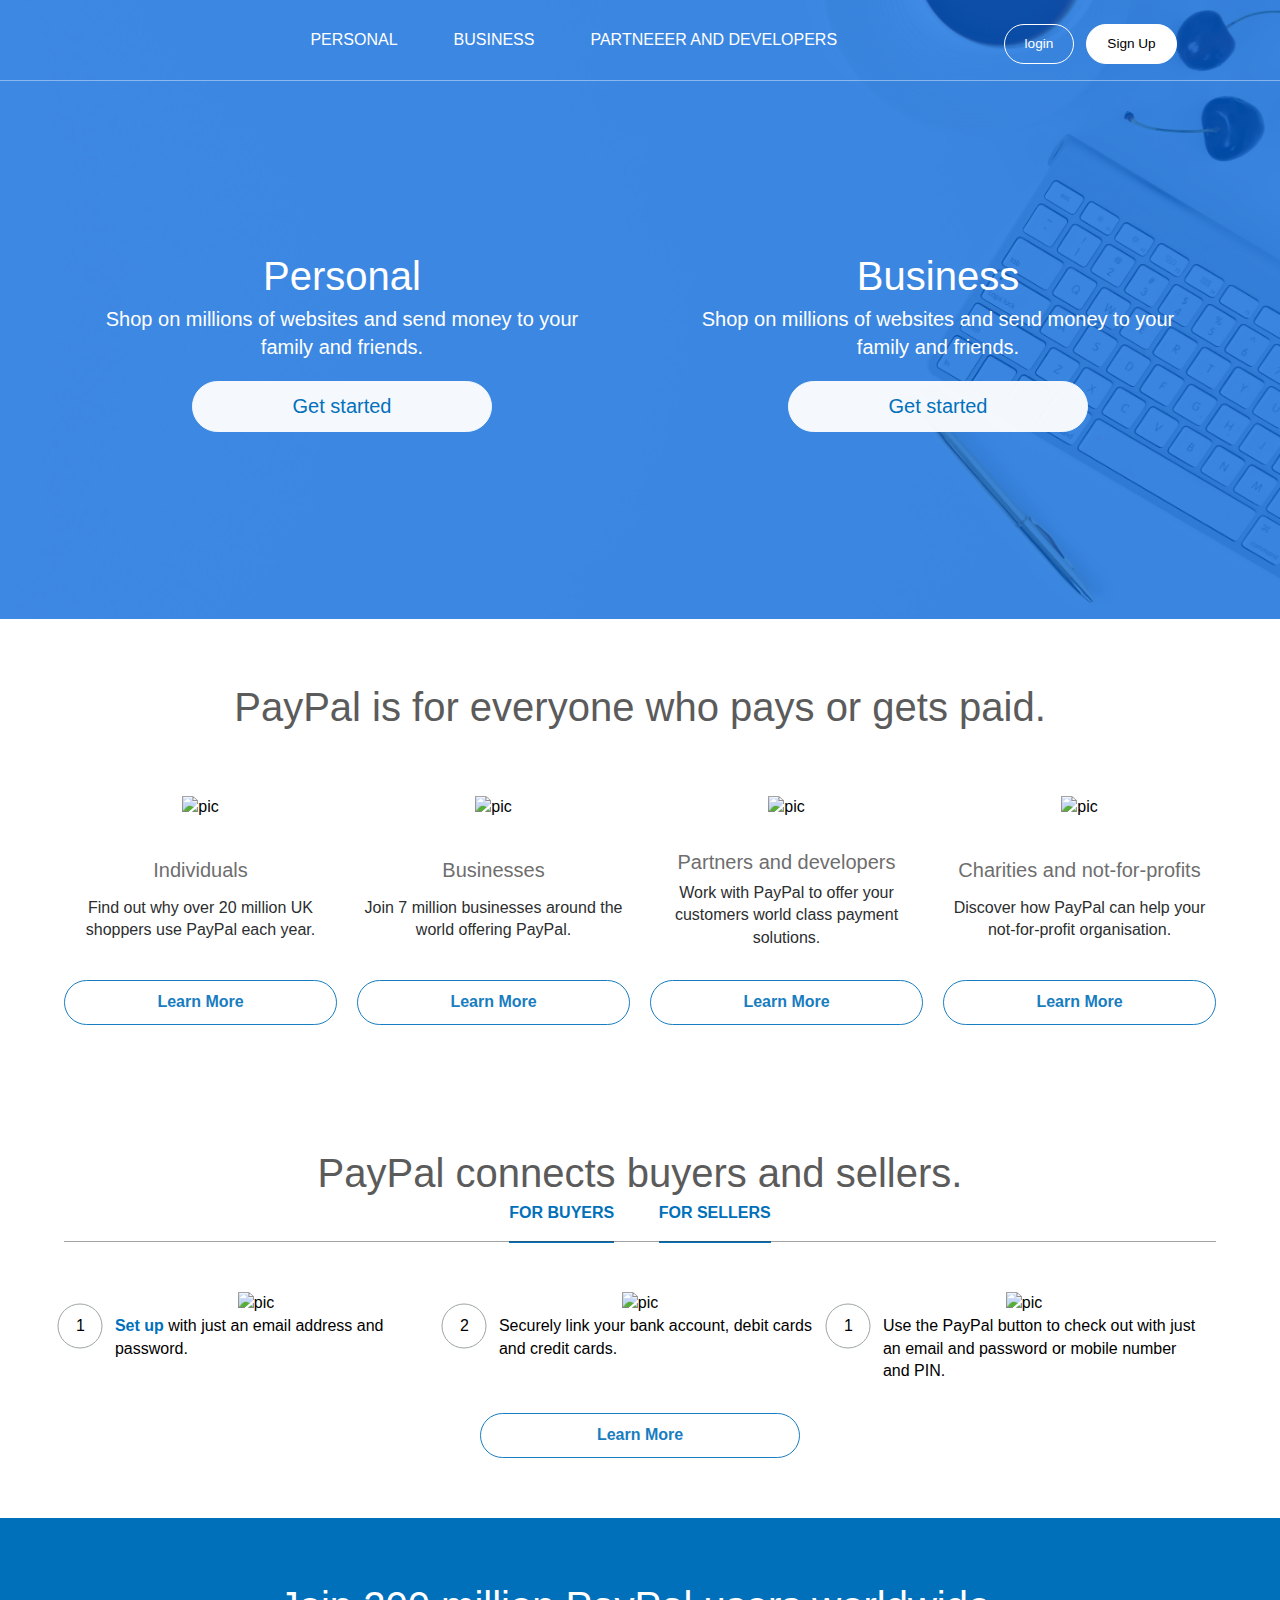
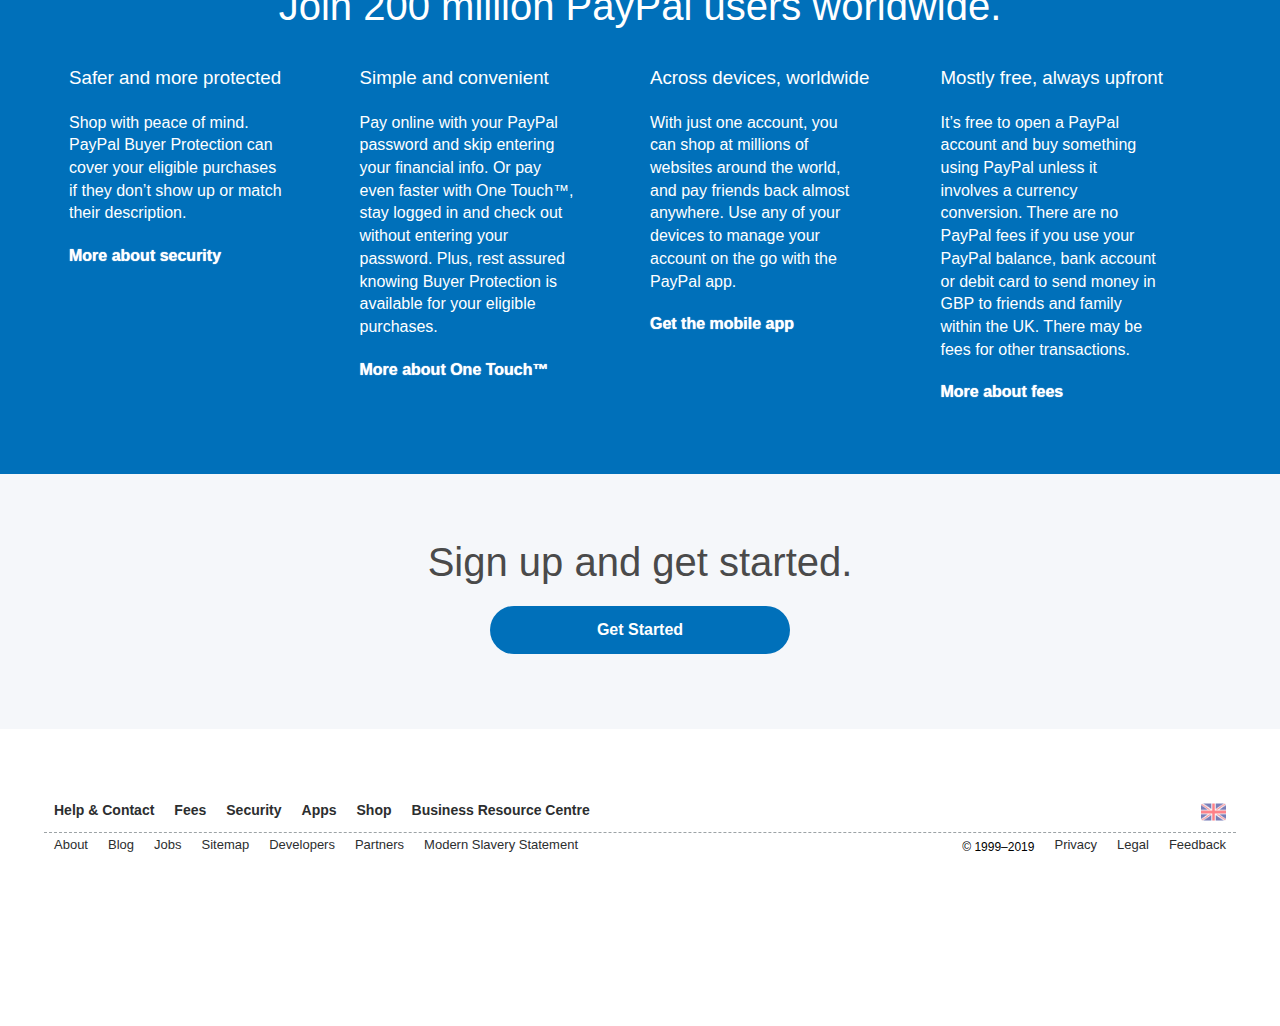
==== commit b9682a44: "service section respons. ready" ====
--- a/index.html
+++ b/index.html
@@ -8,30 +8,59 @@
     <title>Document</title>
     <link rel="stylesheet" href="./css/normalize.css">
     <link rel="stylesheet" href="./css/main.css">
+    <link rel="stylesheet" href="./css/responsive.css">
 </head>
 
 <body>
     <div class="wrapper">
+        <!-- atik -->
+        <header class="header">
+            <div class="top-nav">
+                <div class="container">
+                    <div class=" nav-bar">
+                        <div class="nav-bar__logo">
+                            <a href="#"> <img src="#" alt=""></a>
+                        </div>
+                        <div class="hambarger-menu" id="js-navbar-toggle">
+                            <p>Menu</p>
+                        </div>
+                        <nav class="nav-bar__nav" id="js-menu">
+                            <ul>
+                                <li><a href="#">Personal</a></li>
+                                <li><a href="./bizpage/business.html">Business</a></li>
+                                <li><a href="#">Partneeer and Developers</a></li>
+                            </ul>
+                        </nav>
+                        <div class="nav-bar__login">
+                            <a href="#">login</a>
+                            <a class="nav-bar__login-siup" href="#">Sign Up</a>
+                        </div>
+                    </div>
+                </div>
+            </div>
+            <div class="container">
+                <div class="banner">
+                    <div class="personal-business">
+                        <h1>Personal</h1>
+                        <p>Shop on millions of websites and send money to your family and friends.</p>
+                        <div class="btn-bannner">
+                            <a href="#">Get started</a>
+                        </div>
+                        <!-- <a href="" class="personal-business__btn">Get started</a> -->
+                    </div>
+                    <div class="personal-business">
+                        <h1>Business</h1>
+                        <p>Shop on millions of websites and send money to your family and friends.</p>
+                        <div class="btn-bannner">
+                            <a href="#">Get started</a>
+                        </div>
+                        <!-- <a href="" class="personal-business__btn">Get started</a> -->
+                    </div>
+                </div>
+            </div>
+        </header>
+
         <div class="container">
-            <!-- atik -->
-            <header class="header">
-                <div class="nav-bar">
-                    <div class="nav-bar__logo">Logo</div>
-                    <nav class="nav-bar__nav">
-                        <ul>
-                            <li><a href="#"></a>Personal</li>
-                            <li><a href="#"></a>Business</li>
-                            <li><a href="#"></a>Partneeer and Developers</li>
-                        </ul>
-                    </nav>
-                    <div class="nav-bar__login-signup">
-                        <ul>
-                            <li><a href=""></a>Login</li>
-                            <li><a href=""></a>sign Up</li>
-                        </ul>
-                    </div>
-                </div>
-            </header>
 
             <!-- Artur -->
             <section class="service">
@@ -75,7 +104,7 @@
                                 <div class="block-content__dsc">
                                     <p>Discover how PayPal can help your not-for-profit organisation.</p>
                                 </div>
-                                <a href="#" class="block-content__btn">Learn More</a>
+                                <a href="#" class="block-content__btn block-content__btn_size_big">Learn More</a>
                             </li>
                         </ul>
                     </div>
@@ -122,73 +151,161 @@
                     </div>
                 </div>
             </section>
-
-            <!-- Usun -->
-            <section class="users">
-                <div id="join">
-                    <h2 class="">Join 200 million PayPal users worldwide.</h2>
-                    <div class="">
-                        <h3 class="">Safer and more protected</h3>
-                        <p class="">
-                            <span class="">
-                                Shop with peace of mind. PayPal Buyer Protection can cover your eligible purchases if
-                                they don’t show up or match their description.
-                            </span>
-                            <a href="" class="">More about security</a>
-                        </p>
-
-                    </div>
-                    <div class="">
-                        <h3 class="">Simple and convenient</h3>
-                        <p class="">
-                            <span class="">
-                                Pay online with your PayPal password and skip entering your financial info. Or pay even
-                                faster with One Touch™, stay logged in and check out without entering your password.
-                                Plus, rest assured knowing Buyer Protection is available for your eligible purchases.
-                            </span>
-                            <a href="" class="">
-                                More about One Touch™
-                            </a>
-                        </p>
-
-                    </div>
-                    <div class="">
-                        <h3 class="">Across devices, worldwide</h3>
-                        <p class="">
-                            <span class="">With just one account, you can shop at millions of websites around the world,
-                                and pay friends back almost anywhere. Use any of your devices to manage your account on
-                                the go with the PayPal app.</span>
-                            <a href="" class="">Get the mobile app</a>
-                        </p>
-
-                    </div>
-                    <div class="">
-                        <h3 class="">Mostly free, always upfront</h3>
-                        <p class="">
-                            <span class="">It’s free to open a PayPal account and buy something using PayPal unless it
-                                involves a currency conversion. There are no PayPal fees if you use your PayPal balance,
-                                bank account or debit card to send money in GBP to friends and family within the UK.
-                                There may be fees for other transactions.</span>
-                            <a href="" class="">More about fees</a>
-                        </p>
-
-                    </div>
-                </div>
-
-                <div id="sign_up">
-                    <div class="">
-                        <h2 class="">Sign up and get started.</h2>
-                        <a href="" class="get_started-btn">Get Started</a>
-                    </div>
-
-                </div>
-            </section>
-
-            <!-- Zizi -->
-            <footer class="footer"></footer>
         </div>
+        <!-- Usun -->
+        <section class="users">
+            <main class="container">
+                <div class="users__upper">
+                   
+                        <h2 class="users__header">Join 200 million PayPal users worldwide.</h2>
+                    
+
+                    <article class="users__content">
+                        <div class="box">
+
+                            <p class="box__content">
+                                <h3 class="box__content-heading">Safer and more protected</h3>
+                                <span class="box__content-message">
+                                    Shop with peace of mind. PayPal Buyer Protection can cover your eligible purchases
+                                    if
+                                    they don’t show up or match their description.
+                                </span>
+                                <a href="#" class="box__content-link">More about security</a>
+                            </p>
+
+                        </div>
+                        <div class="box">
+
+                            <p class="box__content">
+                                <h3 class="box__content-heading">Simple and convenient</h3>
+                                <span class="box__content-message">
+                                    Pay online with your PayPal password and skip entering your financial info. Or pay
+                                    even
+                                    faster with One Touch™, stay logged in and check out without entering your password.
+                                    Plus, rest assured knowing Buyer Protection is available for your eligible
+                                    purchases.
+                                </span>
+                                <a href="#" class="box__content-link">
+                                    More about One Touch™
+                                </a>
+                            </p>
+
+                        </div>
+                        <div class="box">
+
+                            <p class="box__content">
+                                <h3 class="box__content-heading">Across devices, worldwide</h3>
+                                <span class="box__content-message">With just one account, you can shop at millions of
+                                    websites around the world,
+                                    and pay friends back almost anywhere. Use any of your devices to manage your account
+                                    on
+                                    the go with the PayPal app.</span>
+                                <a href="#" class="box__content-link">Get the mobile app</a>
+                            </p>
+
+                        </div>
+                        <div class="box">
+
+                            <p class="box__content">
+                                <h3 class="box__content-heading">Mostly free, always upfront</h3>
+                                <span class="box__content-message">It’s free to open a PayPal account and buy something
+                                    using PayPal unless it
+                                    involves a currency conversion. There are no PayPal fees if you use your PayPal
+                                    balance,
+                                    bank account or debit card to send money in GBP to friends and family within the UK.
+                                    There may be fees for other transactions.</span>
+                                <a href="#" class="box__content-link">More about fees</a>
+                            </p>
+
+                        </div>
+                    </article>
+                </div>
+            </main>
+        </section>
+
+        <section id="sign_up">
+            <div class="container">
+                <div class="sign__up-box">
+                    <h2 class="sign_up-heading">Sign up and get started.</h2>
+
+                    <button class="sign_up-button-link "><a href="#">Get Started</a></button>
+
+
+
+                </div>
+            </div>
+
+
+        </section>
+
+        <!-- Zizi -->
+        <footer class="footer">
+            <div class="container">
+                <div class="footer-top">
+                    <div class="top-left">
+                        <ul>
+                            <li><a href="https://www.paypal.com/uk/selfhelp/home">Help &amp; Contact</a></li>
+                            <li><a href="https://www.paypal.com/uk/webapps/mpp/paypal-fees">Fees</a></li>
+                            <li><a href="https://www.paypal.com/uk/webapps/mpp/paypal-safety-and-security">Security</a>
+                            </li>
+                            <li><a
+                                    href="https://app.adjust.com/bfpiqs_meciev?fallback=https%3A%2F%2Fwww%2Epaypal%2Ecom%2Fuk%2Fwebapps%2Fmpp%2Fmobile%2Dapps">Apps</a>
+                            </li>
+                            <li><a href="https://www.paypal.com/uk/shopping">Shop</a></li>
+                            <li><a href="https://www.paypal.com/uk/brc/">Business Resource Centre</a></li>
+                        </ul>
+                    </div>
+
+
+                    <div class="top-left">
+                        <ul>
+                            <li class="country-selector">
+                                <a href="https://www.paypal.com/uk/webapps/mpp/country-worldwide"><img
+                                        src="./assets/images/uk.png" alt="Uk flag"
+                                        title="Change language or country"></a>
+                            </li>
+                        </ul>
+                    </div>
+
+                </div>
+                <div class="footer-bottom">
+                    <div class="bottom-left">
+                        <ul>
+                            <li><a href="https://www.paypal.com/uk/webapps/mpp/about">About</a></li>
+                            <li><a href="https://www.paypal.com/stories/uk">Blog</a></li>
+                            <li><a href="https://www.paypal.com/uk/webapps/mpp/jobs">Jobs</a></li>
+                            <li><a href="https://www.paypal.com/uk/webapps/mpp/full-sitemap">Sitemap</a></li>
+                            <li><a href="https://developer.paypal.com/">Developers</a></li>
+                            <li><a href="https://www.paypal.com/uk/webapps/mpp/partner-programme">Partners</a></li>
+                            <li><a href="https://www.paypal.com/uk/webapps/mpp/ua/legalhub-full">Modern Slavery
+                                    Statement</a>
+                            </li>
+                        </ul>
+                    </div>
+
+                    <div class="bottom-left">
+                        <ul>
+                            <li class="footer-copyright">© 1999–2019</li>
+                            <li><a href="https://www.paypal.com/uk/webapps/mpp/ua/privacy-full">Privacy</a></li>
+                            <li><a href="https://www.paypal.com/uk/webapps/mpp/ua/legalhub-full">Legal</a></li>
+                            <li><a href="#">Feedback</a></li>
+                        </ul>
+                    </div>
+                </div>
+            </div>
+        </footer>
     </div>
 
+    <script>
+        let mainNav = document.getElementById('js-menu');
+        let navBarToggle = document.getElementById('js-navbar-toggle');
+
+        navBarToggle.addEventListener('click', function () {
+
+            mainNav.classList.toggle('active');
+        });
+    </script>
+
 </body>
 
 </html>--- a/css/main.css
+++ b/css/main.css
@@ -1,4 +1,10 @@
 /* basic settings */
+* {
+  margin: 0;
+  padding: 0;
+  box-sizing: border-box;
+}
+
 html {
   width: 100%;
   height: 100%;
@@ -9,7 +15,7 @@
   height: 100%;
   line-height: 1.42;
   font-size: 16px;
-  font-family: 'Ubuntu' , Arial, Helvetica, sans-serif;
+  font-family: 'Ubuntu', Arial, Helvetica, sans-serif;
   /* to smooth fonts */
   -webkit-font-smoothing: antialiased;
   -moz-osx-font-smoothing: grayscale;
@@ -60,11 +66,180 @@
   box-sizing: border-box;
 }
 
+/* Header CSS */
+.header {
+  background: #9da3a6;
+  position: relative;
+  height: auto;
+  background: url(../assets/images/banner.jpg) center center;
+  background-size: cover;
+  color: #fff;
+  z-index: 1;
+}
+
+.header::before {
+  content: "";
+  position: absolute;
+  top: 0;
+  left: 0;
+  width: 100%;
+  height: 100%;
+  background: rgba(0, 100, 220, 0.75);
+  z-index: -1;
+}
+
+.top-nav {
+  border-bottom: 1px solid rgba(255, 255, 255, 0.4);
+  position: relative;
+}
+
+.nav-bar {
+  width: 100%;
+  height: 80px;
+  display: flex;
+  list-style: none;
+}
+
+.nav-bar__logo {
+  width: 20%;
+  height: 43px;
+  display: inline-block;
+  padding: 0;
+  background: transparent url(https://www.paypalobjects.com/digitalassets/c/website/logo/full-text/pp_fc_hl.svg) center center no-repeat;
+  background-image: url(https://www.paypalobjects.com/webstatic/i/logo/rebrand/ppcom-white.svg);
+  background-clip: border-box;
+  background-origin: padding-box;
+  background-position: 0 50%;
+  background-size: contain;
+  overflow: hidden;
+  margin-top: 16px;
+}
+
+.nav-bar__nav {
+  width: 60%;
+  z-index: 3;
+}
+
+.nav-bar__nav ul {
+  display: flex;
+  flex-direction: row;
+}
+
+.nav-bar__nav ul li {
+  color: #fff;
+  text-transform: uppercase;
+  cursor: pointer;
+  padding: 0 28px;
+}
+
+.nav-bar__nav ul li a {
+  line-height: 80px;
+  color: #fff;
+}
+
+.nav-bar__nav ul li a:hover {
+
+  text-decoration: none;
+}
+
+.nav-bar__nav ul li:hover {
+  color: #000;
+  border-bottom: 2px solid #fff;
+}
+
+.hambarger-menu {
+  display: none;
+}
+
+.nav-bar__login-signup {
+  width: 20%;
+}
+
+.nav-bar__login a {
+  float: left;
+  color: #fff;
+  border: 1px solid #fff;
+  padding: 13px 20px;
+  border-radius: 30px;
+  display: flex;
+  font-size: .85rem;
+  align-items: center;
+  justify-content: center;
+  height: 40px;
+  margin: 24px 6px 14px 6px;
+  justify-content: flex-end;
+}
+
+.nav-bar__login a:last-child {
+  color: #000;
+  background: #fff;
+}
+
+.nav-bar__login a:hover {
+  opacity: 0.9;
+}
+
+.banner {
+  display: flex;
+}
+
+.personal-business {
+  /* width: 50%; */
+  padding: 14% 5%;
+  /* float: left; */
+  text-align: center;
+  font-size: 20px;
+  display: flex;
+  justify-content: space-around;
+  align-items: center;
+  flex-direction: column;
+}
+
+.btn-bannner {
+  display: flex;
+  justify-content: center;
+  align-items: center;
+  color: #0070ba;
+  border-radius: 30px;
+  border: 1px solid #fff;
+  margin: 20px;
+  background: #fff;
+  width: 300px;
+  cursor: pointer;
+  opacity: .95;
+}
+
+.btn-bannner a {
+  padding: 10px 10px;
+  color: #0070ba;
+
+}
+
+.btn-bannner:hover {
+  opacity: 1;
+}
+
+/* .personal-business__btn {
+  color: #0070ba;
+  border: 1px solid #fff;
+  background: #fff;
+  padding: 13px 15px;
+  font-family: "Helvetica Neue", Arial, sans-serif;
+  margin-top: 30px;
+  border-radius: 30px;
+  display: flex;
+  align-items: center;
+  justify-content: center;
+  height: 45px;
+} */
+
+
 /* Artur's scc code */
 .service {
   display: flex;
   flex-direction: column;
   align-items: center;
+  padding: 0 20px;
 }
 
 .service__top {
@@ -76,6 +251,7 @@
 .service__block-title {
   display: flex;
   justify-content: center;
+  text-align: center;
 }
 
 .block-title {
@@ -89,6 +265,10 @@
 
 .service__block-content {
   margin-top: 40px;
+}
+
+.block-content__title {
+  text-align: center;
 }
 
 .block-content__list {
@@ -136,7 +316,6 @@
 .block-content__btn {
   color: #0070ba;
   border: 1px solid #0070ba;
-  padding: 13px 75px;
   font-family: "Helvetica Neue", Arial, sans-serif;
   font-weight: 700;
   margin-top: 30px;
@@ -146,6 +325,12 @@
   align-items: center;
   justify-content: center;
   height: 45px;
+  width: 100%;
+  max-width: 320px;
+}
+
+.block-content__btn_size_big {
+  max-width: 320px;
 }
 
 .block-content__btn:hover {
@@ -207,6 +392,10 @@
   flex-direction: column;
   align-items: center;
   margin: 0 12px;
+}
+
+.block-product__item img {
+  max-width: 100%;
 }
 
 .block-product__desc {
@@ -243,8 +432,163 @@
 }
 
 
-
-
-
-
-
+/* User css code */
+
+.users {
+  width: 100%;
+  background-color: #0070ba;
+  padding: 45px 0;
+}
+
+.users__upper {
+  color: #fff;
+  display: flex;
+  flex-direction: column;
+  align-items: center;
+  padding: 15px;
+}
+
+.users__header {
+  font-size: 40px;
+  font-weight: lighter;
+}
+
+.users__content {
+  display: flex;
+  flex-direction: row;
+  justify-content: flex-start;
+
+
+}
+
+.box {
+  margin: 10px;
+  flex: 1;
+  align-self: auto;
+}
+
+.box__content {
+  margin: 10px;
+}
+
+.box__content-heading {
+  font-weight: lighter;
+  padding: 10px 0 10px 0;
+}
+
+.box__content-message {
+  display: block;
+  font: 16px;
+  font-weight: normal;
+  padding: 10px 0 20px 0;
+  width: 80%;
+}
+
+.box__content-link {
+  color: #fff;
+  font-weight: bold;
+  margin: 20px 0 10px 0;
+  padding-top: 20px;
+  text-shadow: 0 0 1px #fff;
+}
+
+.box a:hover {
+  text-decoration-line: underline;
+}
+
+#sign_up {
+  display: flex;
+  align-items: center;
+  width: 100%;
+  background-color: #f5f7fa;
+  padding: 60px 0;
+}
+
+.sign_up-heading {
+  color: #4a4a4a;
+  font-size: 40px;
+}
+
+.sign__up-box {
+  display: flex;
+  align-items: center;
+  flex-direction: column;
+}
+
+.sign_up-button-link {
+  background-color: #0070ba;
+  margin: 15px;
+  border-radius: 35px;
+  width: 300px;
+  padding: 15px 10px;
+  display: inline-block;
+  border: 0px;
+}
+
+.sign__up-box a {
+  color: #fff;
+  font-weight: bold;
+}
+
+
+/* Zizi- ----------------------------FOOTER */
+.footer-top {
+  display: flex;
+  justify-content: space-between;
+  margin-top: 70px;
+  border-bottom: 1px dashed #9da3a6
+}
+
+.top-left ul {
+  display: flex;
+  flex-direction: row;
+  align-items: flex-end;
+}
+
+.top-left ul li {
+  padding: 0 10px;
+}
+
+.top-left ul li a {
+  color: #2c2e2f;
+  font-weight: bold;
+  font-size: 14px;
+}
+
+.footer-bottom {
+  display: flex;
+  justify-content: space-between;
+  margin-bottom: 170px;
+}
+
+.bottom-left ul {
+  display: flex;
+  flex-direction: row;
+  align-items: flex-end;
+}
+
+.bottom-left ul li {
+  padding: 0 10px;
+}
+
+.bottom-left ul li a {
+  color: #2c2e2f;
+  font-size: 13px;
+
+}
+
+.footer-copyright {
+  font-size: 12px;
+}
+
+.country-selector img {
+  width: 25px;
+  height: 26px;
+  opacity: 0.7;
+}
+
+.country-selector img:hover {
+  box-shadow: 0 0 2px 1px rgba(0, 140, 186, 0.5);
+}
+
+/* User css code */--- a/css/responsive.css
+++ b/css/responsive.css
@@ -0,0 +1,342 @@
+/* phone */
+@media only screen and (max-width: 600px) {
+
+    h1 {
+        font-size: 32px;
+    }
+
+    p {
+        font: 16px;
+    }
+
+    /* nav bar */
+    .nav-bar__logo {
+        order: 2;
+    }
+
+    .nav-bar__login {
+        order: 4;
+    }
+
+    .nav-bar__nav {
+        order: 3;
+    }
+
+    .nav-bar__nav {
+        position: absolute;
+        top: 80px;
+        background: #003087;
+        width: 100vw;
+        height: 100vh;
+        opacity: .9;
+        display: none;
+    }
+
+    .nav-bar__nav ul {
+        background: #003087;
+        display: flex;
+        flex-direction: column;
+    }
+
+    .nav-bar__nav ul li {
+        cursor: pointer;
+    }
+
+    .nav-bar__nav ul li a {
+        font-size: 14px;
+    }
+
+    .hambarger-menu {
+        color: #fff;
+        border: 1px solid #fff;
+        padding: 13px 20px;
+        border-radius: 30px;
+        display: flex;
+        font-size: .85rem;
+        align-items: center;
+        justify-content: center;
+        height: 40px;
+        margin: 24px 6px 14px 24px;
+        order: 1;
+        position: relative;
+    }
+
+    .hambarger-menu p {
+        margin-left: 16px;
+    }
+
+    .hambarger-menu::before {
+        border: 1px solid #fff;
+        content: "";
+        width: 14px;
+        position: absolute;
+        top: 14px;
+        left: 12px;
+    }
+
+    .hambarger-menu::after {
+        border: 1px solid #fff;
+        content: "";
+        width: 14px;
+        position: absolute;
+        top: 22px;
+        left: 12px;
+    }
+
+    a.nav-bar__login-siup {
+        display: none;
+    }
+
+    .nav-bar__login {
+        justify-content: end;
+        margin-right: 24px;
+    }
+
+    .nav-bar {
+        display: flex;
+        justify-content: space-between;
+        z-index: 2;
+    }
+
+    .active {
+        display: block;
+
+    }
+
+    /* banner */
+    .banner {
+        display: flex;
+        flex-direction: column;
+    }
+
+    .btn-bannner {
+        width: 180px;
+    }
+
+    .btn-bannner a {
+        padding: 6px 10px;
+    }
+
+    .personal-business p {
+        font-size: 16px;
+    }
+
+
+
+
+
+    /* Users */
+
+    .users__header {
+        font-size: 30px;
+        text-align: center;
+    }
+
+    .users__content {
+        display: flex;
+        flex-direction: column;
+    }
+
+    .box__content-message {
+        width: 99%;
+    }
+
+    .sign_up-heading {
+        font-size: 25px;
+        font-weight: bold;
+    }
+
+    .sign_up-button-link {
+        width: 195px;
+        padding: 10px 5px;
+    }
+
+
+
+    /* footer */
+    .footer-top {
+        flex-direction: column-reverse;
+        justify-content: center;
+        align-items: center;
+        border: none;
+        padding: 0px 10px;
+    }
+
+    .footer-bottom {
+        flex-direction: column;
+        margin-bottom: 80px;
+    }
+
+    .footer-bottom .top-left {
+        display: flex;
+        justify-content: center;
+        align-items: center;
+        margin: 12px;
+    }
+
+    .top-left ul {
+        display: flex;
+        flex-wrap: wrap;
+        align-items: center;
+        justify-content: center;
+    }
+
+    .top-left ul li {
+        padding: 0 6px;
+    }
+
+
+    .bottom-left ul {
+        display: flex;
+        flex-wrap: wrap;
+        /* align-items: flex-end; */
+        align-items: center;
+        justify-content: center;
+        margin-top: 10px;
+    }
+
+        /* artur, servise section */
+
+    .block-title {
+        font-size: 30px;
+    }
+
+    .service__block-content {
+        margin-top: 20px;
+    }
+
+    .block-content__list {
+        display: flex;
+        justify-content: space-between;
+        align-items: center;
+        flex-direction: column;
+        width: 100%;
+    }
+
+    .block-content__item {
+        width: 85%;
+        margin-left: 0px;
+    }
+
+    .block-content__img {
+        margin: 15px 0 15px;
+    }
+
+    .block-content__btn {
+        margin: 10px 0 20px;
+    }
+
+    .block-product__list {
+        flex-direction: column;
+        align-items: center;
+    }
+
+    .block-product__item {
+        width: 85%;
+    }
+
+    .block-product__desc {
+        align-items: baseline;
+    }
+
+
+        /* artur, servise section */    
+    .block-title {
+        font-size: 30px;
+    }    
+    .service__block-content {
+        margin-top: 20px;
+    }
+
+    .block-content__list {
+        display: flex;
+        justify-content: space-between;
+        align-items: center;
+        flex-direction: column;
+        width: 100%;
+    }
+
+    .block-content__item {
+        width: 85%;
+        margin-left: 0px;
+    }
+
+    .block-content__img {
+        margin: 15px 0 15px;
+    }
+
+    .block-content__btn {
+        margin: 10px 0 20px;
+    }
+
+    .block-product__list {
+        flex-direction: column;
+        align-items: center;
+    }
+
+    .block-product__item {
+        width: 85%;
+    }
+
+    .block-product__desc {
+        align-items: baseline;
+    }
+}    
+
+@media only screen and (max-width: 768px) {
+    .block-title {
+        font-size: 35px;
+    }
+
+    .service__block-content {
+        margin-top: 25px;
+    }
+
+    .block-content__list {
+        display: flex;
+        justify-content: space-between;
+        align-items: center;
+        flex-wrap: wrap;
+        width: 100%;
+    }
+
+    .block-content__item {
+        width: 50%;
+        margin-left: 0;
+        padding: 0 10px;
+    }
+
+    .block-content__img {
+        margin: 25px 0 55px;
+    }
+
+    .block-content__btn {
+        margin: 15px 0 25px;
+    }
+
+    .block-product__list {
+        flex-direction: column;
+        align-items: center;
+    }
+
+    .block-product__item {
+        width: 85%;
+    }
+
+    .block-product__desc {
+        align-items: baseline;
+    }
+}
+
+
+    /* Porttait tablate */
+    @media only screen and (min-width: 600px) {}
+
+    /*LandScap Tablate */
+    @media only screen and (min-width: 768px) {}
+
+    /* desktop */
+    @media only screen and (min-width: 992px) {}
+
+    /* large desktop */
+    @media only screen and (min-width: 1200px) {}